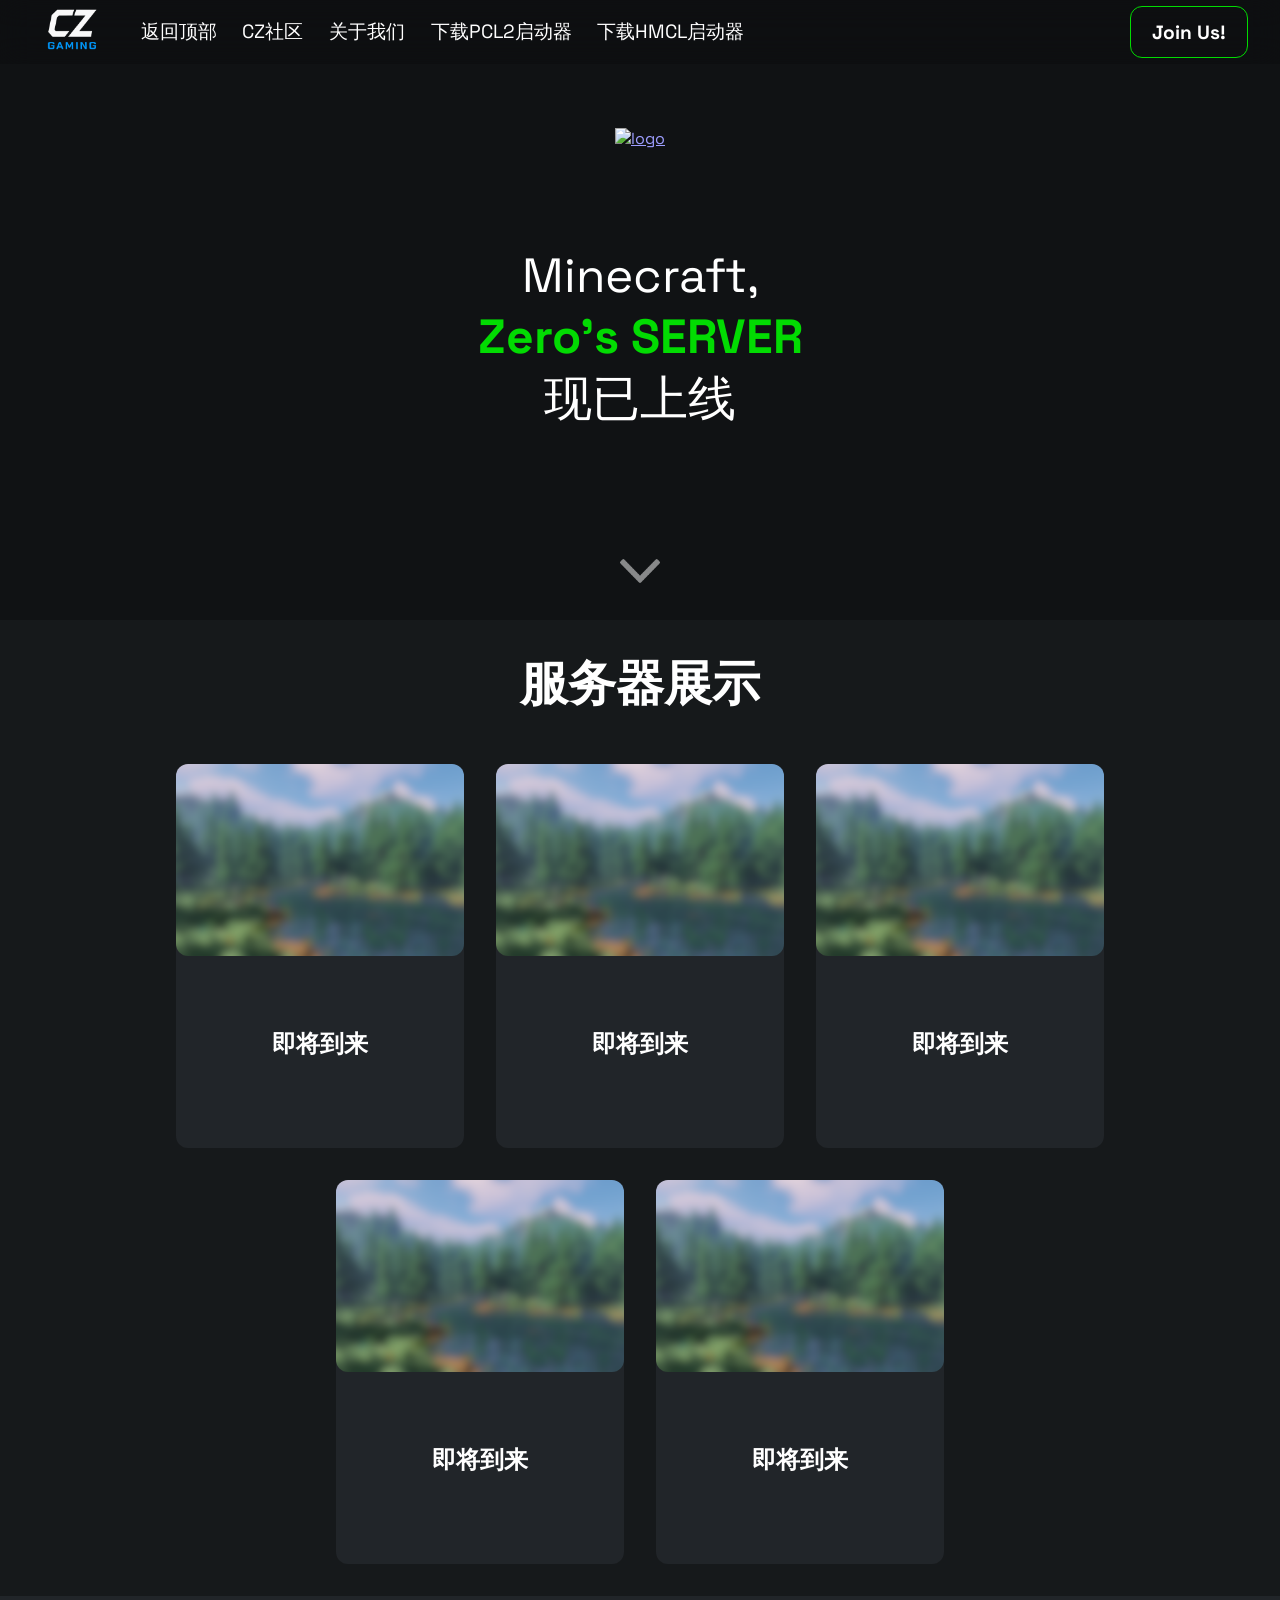
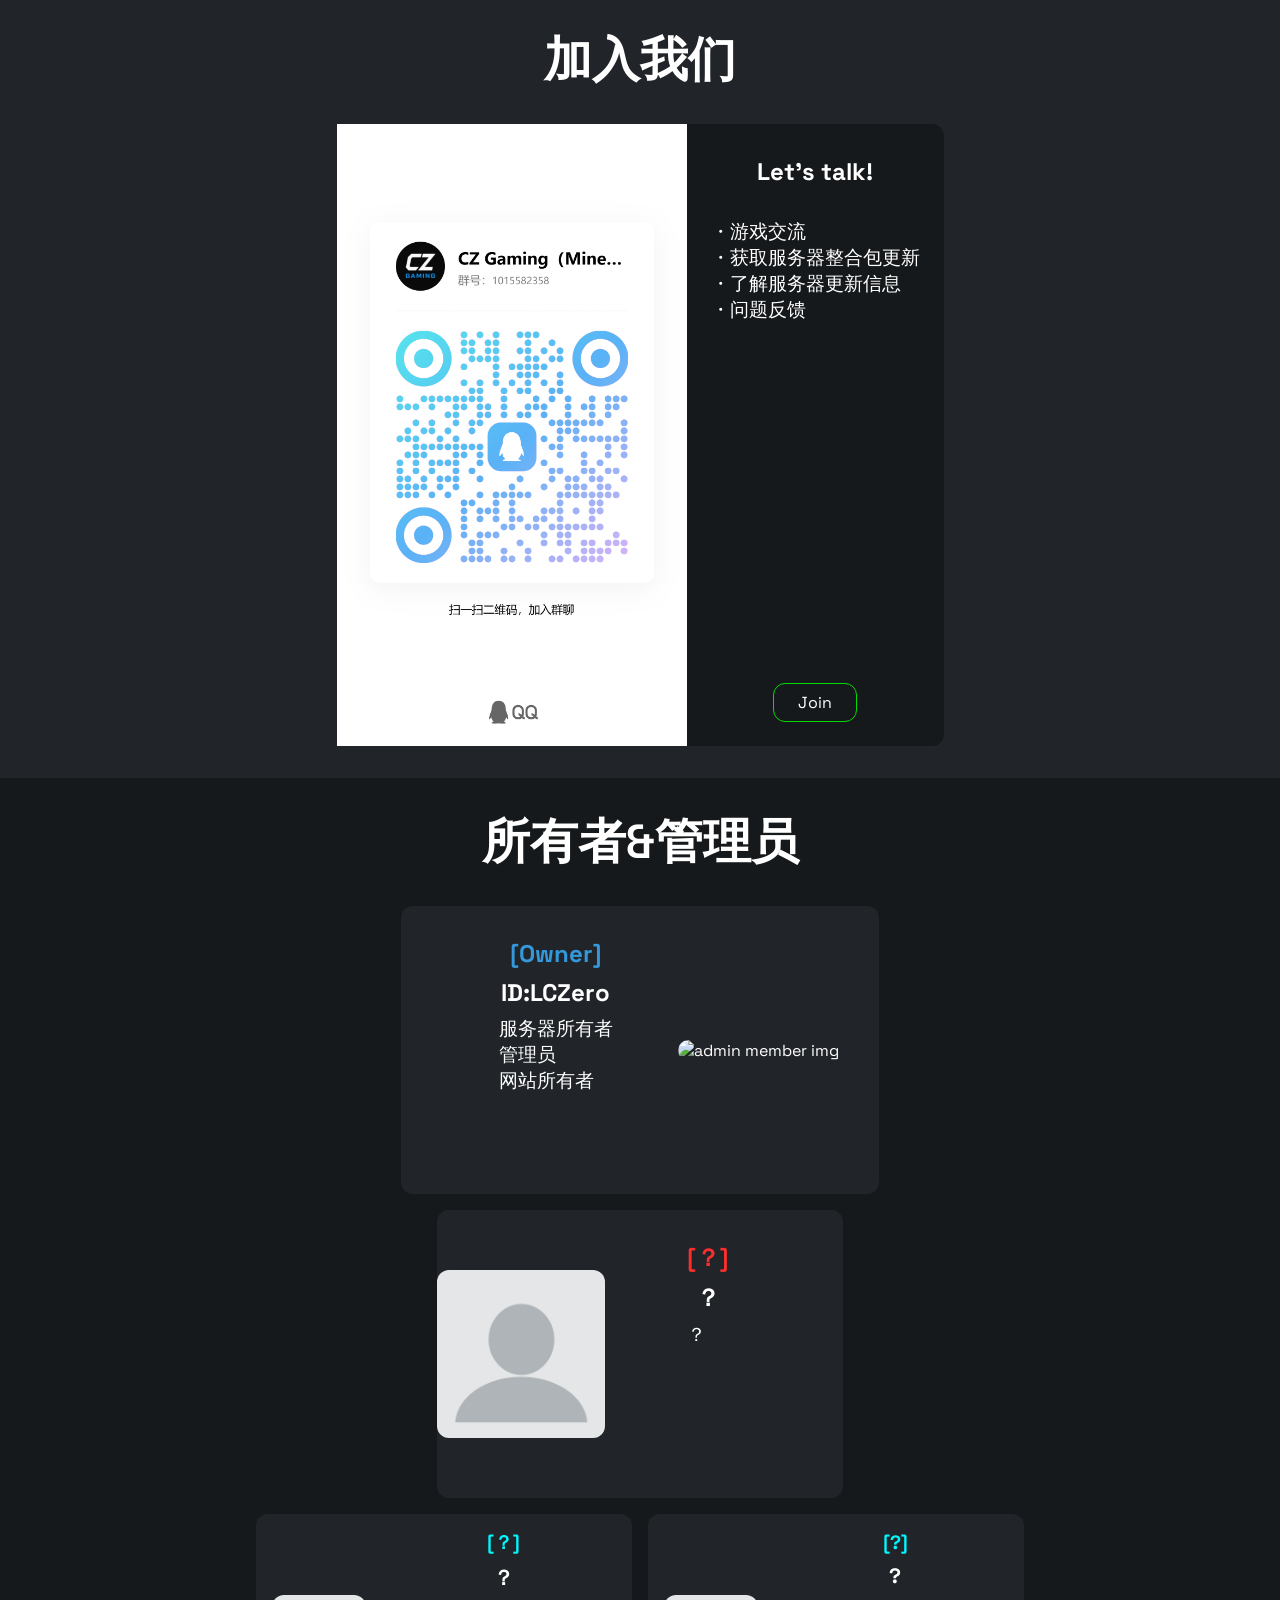
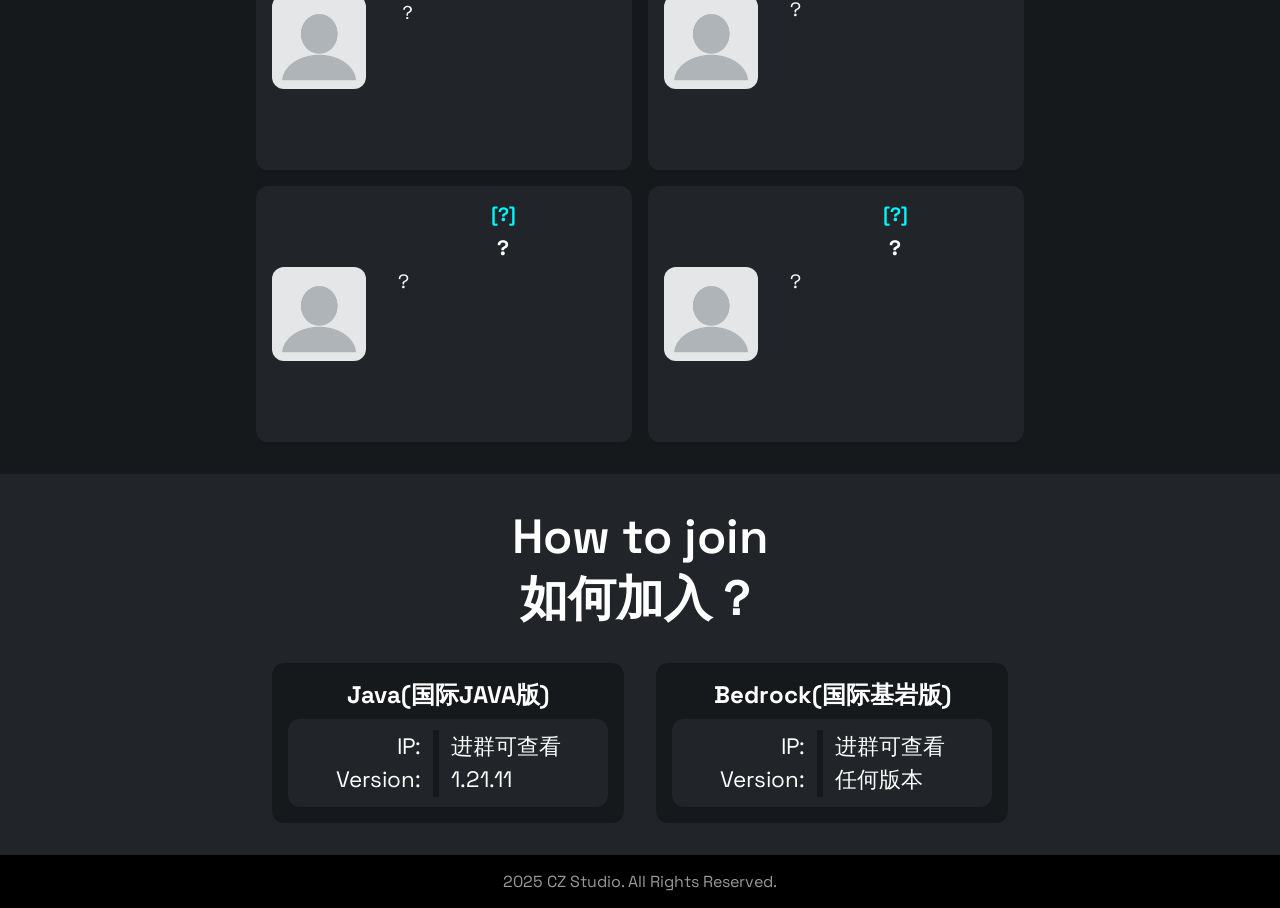
==== Sub-side/Zero's MC Website/index.html @ 28620373 "自动上传：2026-04-07 19:26:26" ====
<!DOCTYPE html>
<html lang="zh-CN">
  <head>
    <meta charset="UTF-8">
    <meta http-equiv="X-UA-Compatible" content="IE=edge">
    <meta name="viewport" content="width=device-width, initial-scale=1.0">
    <title>CZ Studio Minecraft</title>
    <link rel="icon" type="image/png" href="media/CZ Studio.jpg">
    <link rel="stylesheet" href="media/style.css">
    <link href="https://fonts.bunny.net/css?family=Space+Grotesk:wght@500&display=swap" rel="stylesheet">
    <link rel="stylesheet" href="https://cdnjs.cloudflare.com/ajax/libs/font-awesome/4.7.0/css/font-awesome.min.css">
</head>
<body>
  <div id="top"></div>
    <script src="https://cdn.bootcdn.net/ajax/libs/jquery/3.7.1/jquery.min.js"></script>
    <nav class="desktop_navbar">
      <a href="../../index.html"><img class="desktop_navbar_logo_img" src="media\CZ Gaming PNG.png" alt="logo" title="回到主页"></a>
      <a href="#top" class="desktop_navbar_link scroll">返回顶部</a>
      <a href="#" class="desktop_navbar_link">CZ社区</a>
      <a href="#about" class="desktop_navbar_link scroll">关于我们</a>
      <a href="https://ifdian.net/p/0164034c016c11ebafcb52540025c377" class="desktop_navbar_link" target="_blank"> 下载PCL2启动器
      <a href="https://hmcl.huangyuhui.net/download" class="desktop_navbar_link" target="_blank">下载HMCL启动器</a>
         
        
      </a>
      
      
      <div class="desktop_navbar_link2_div">
          <a href="#QQ" class="desktop_navbar_link2 scroll">Join Us!</a>
      </div>
    </nav>
    <div class="mobile_navbar">
      <a href="../../index.html" class="mobile_navbar_logo_img_a"><img class="mobile_navbar_logo_img" src="media\CZ Gaming PNG.png" alt="logo"></a>
      <div id="mobile_navbar_links">
          <a class="mobile_navbar_link" onclick="mobile_navbar_link_hider()" href="#"></a>
          <a class="mobile_navbar_link scroll" onclick="mobile_navbar_link_hider()" href="#discord">CZ社区</a>
          <a class="mobile_navbar_link scroll" onclick="mobile_navbar_link_hider()" href="#about">关于我们</a>
          <a class="mobile_navbar_link scroll" onclick="mobile_navbar_link_hider()" href="#join">Join Us</a>
        </div>
        <div class="icon" onclick="mobile_navbar_link_hider()">
            <i class="fa fa-bars"></i>
        </div>
        <script>
            function mobile_navbar_link_hider() {
            var x = document.getElementById("mobile_navbar_links");
            if (x.style.display === "flex") {
                x.style.display = "none";
            } else {
                x.style.display = "flex";
            }
            } 
        </script>
    </div>
    <div class="mainflex">
      <div class="main1">
        <a class="main1_logo_a" href="#">
          <img class="main1_logo" src="media\CZ logo.png" alt="logo">
        </a>
        <div class="main1_description">
          <a>Minecraft,<br></a>
          <a class="main1_actcent">Zero's SERVER</a>
            <br>现已上线
        </div>
        <div class="main1_ipcopier_div">
          <!-- <button class="main1_ipcopier" onclick="copyText()" type="button"> -->
            <!-- <span class="main1_ipcopier_text1">mc.czgaming.top</span> -->
            <!-- <br> -->
            <!-- <span class="main1_ipcopier_text2">点击复制域名</span> -->
          </button>
          <script>
            function copyText() {
                navigator.clipboard.writeText
            ("mc.czgaming.top");
                }
            $(document).ready(function() {
            $('.main1_ipcopier').click(function() {
                var popup = $('<div>', { class: 'main1_popup' })
                .append($('<h3 class="copy_confirm">').text('复制成功'))
                $(this).after(popup);
                setTimeout(function() {
                popup.remove();
                }, 1000);
            });
            });
        </script>
        </div>
        <a href="#more" class="scroll">
          <img alt="downarrow" class="main1_downarrow" src="media/downarrow.png">
        </a>
        <script>
          const scrollLinks = document.querySelectorAll('.scroll');
          scrollLinks.forEach(function(link) {
            link.addEventListener('click', function(event) {
              event.preventDefault();
              const target = document.querySelector(link.getAttribute('href'));
              const offsetTop = target.offsetTop;
              window.scrollTo({
                top: offsetTop,
                behavior: 'smooth'
              });
            });
          });
        </script>
      </div>
      <div id="more"></div>
      <div class="main2">
        <a class="headline">服务器展示</a>
        <div class="main2_features_div">
          <div class="main2_feature">
            <img class="main2_feature_img" alt="Feature Image" src="media\bg.png">
            <a class="main2_feature_headline">即将到来</a>
            <a class="main2_feature_text"></a>
          </div>
          <div class="main2_feature">
            <img class="main2_feature_img" alt="Feature Image" src="media\bg.png">
            <a class="main2_feature_headline">即将到来</a>
            <a class="main2_feature_text"></a>
          </div>
          <div class="main2_feature">
            <img class="main2_feature_img" alt="Feature Image" src="media\bg.png">
            <a class="main2_feature_headline">即将到来</a>
            <a class="main2_feature_text"></a>
          </div>
          <div class="main2_feature">
            <img class="main2_feature_img" alt="Feature Image" src="media\bg.png">
            <a class="main2_feature_headline">即将到来</a>
            <a class="main2_feature_text"></a>
          </div>
          <div class="main2_feature">
            <img class="main2_feature_img" alt="Feature Image" src="media\bg.png">
            <a class="main2_feature_headline">即将到来</a>
            <a class="main2_feature_text"></a>
          </div>
        </div>
      </div>
      <div id="QQ"></div>
      <div class="main4">
        <a class="headline">加入我们</a>
        <div class="main4_dc_div">
          <img src="media\Q群二维码.jpg" alt=""width="350">
          <div class="main4_dc_description_div">
            <a class="main4_dc_description_title">Let's talk!</a>
            <a class="main4_dc_description"> ・游戏交流 <br> ・获取服务器整合包更新 <br> ・了解服务器更新信息 <br> ・问题反馈</a>
            <a href="https://qm.qq.com/q/MsFGFXQ4w2" class="main4_dc_button_a">
              <div class="main4_dc_button">Join</div>
            </a>
          </div>
        </div>
      </div>
      <div id="about"></div>
      <div class="main5">
        <a class="headline">所有者&管理员</a>
        <div class="main5_admin_div">
          <div class="main5_admins_div main5_admins_dev_type2">
            <img class="main5_admins_img" alt="admin member img" src="media\个人信息图片\QQ头像LCZ.PNG"width="300">
            <div class="main5_admins_description_div">
              <a class="main5_admins_description_rank main5_admins_description_rank_owner">[Owner]</a>
              <a class="main5_admins_description_title" href="javascript:void(0)">ID:LCZero</a>
              <a class="main5_admins_description">服务器所有者<br>管理员<br>网站所有者</a>
            </div>
          </div>
          <div class="main5_admins_div main5_admins_dev_type1">
            <img class="main5_admins_img" alt="admin member img" src="media\member_placeholder.webp"width="300">
            <div class="main5_admins_description_div">
              <a class="main5_admins_description_rank main5_admins_description_rank_admin">[？]</a>
              <a class="main5_admins_description_title" href="javascript:void(0)">？</a>
              <a class="main5_admins_description">？<br></a>
            </div>
          </div>
        </div>
        <div class="main5_supporter_div">
          <div class="main5_supporters_div">
            <img class="main5_supporters_img" alt="supporters member img" src="media\member_placeholder.webp">
            <div class="main5_supporters_description_div">
              <a class="main5_supporters_description_rank main5_supporters_description_rank_supporter">[？]</a>
              <a class="main5_supporters_description_title">？</a>
              <a class="main5_supporters_description">？<br></a>
            </div>
          </div>
          <div class="main5_supporters_div">
            <img class="main5_supporters_img" alt="supporters member img" src="media/member_placeholder.webp">
            <div class="main5_supporters_description_div">
              <a class="main5_supporters_description_rank main5_supporters_description_rank_supporter">[?]</a>
              <a class="main5_supporters_description_title">?</a>
              <a class="main5_supporters_description">?</a>
            </div>
          </div>
          <div class="main5_supporters_div">
            <img class="main5_supporters_img" alt="supporters member img" src="media/member_placeholder.webp">
            <div class="main5_supporters_description_div">
              <a class="main5_supporters_description_rank main5_supporters_description_rank_supporter">[?]</a>
              <a class="main5_supporters_description_title">?</a>
              <a class="main5_supporters_description">?</a>
            </div>
          </div>
          <div class="main5_supporters_div">
            <img class="main5_supporters_img" alt="supporters member img" src="media/member_placeholder.webp">
            <div class="main5_supporters_description_div">
              <a class="main5_supporters_description_rank main5_supporters_description_rank_supporter">[?]</a>
              <a class="main5_supporters_description_title">?</a>
              <a class="main5_supporters_description">?</a>
            </div>
          </div>
        </div>
      </div>
      <div id="join"></div>
      <div class="main3">
        <a class="headline">How to join <br>如何加入？</a>
        <div class="main3_join_div_div">
          <div class="main3_join_div">
            <a class="main3_join_title">Java(国际JAVA版)</a>
            <div class="main3_join_content_div">
              <div class="main3_join_categories">
                <a>IP:</a>
                <a>Version:</a>
              </div>
              <div class="main3_join_values">
                <a>进群可查看</a>
                <a>1.21.11</a>
              </div>
            </div>
          </div>
          <div class="main3_join_div">
            <a class="main3_join_title">Bedrock(国际基岩版)</a>
            <div class="main3_join_content_div">
              <div class="main3_join_categories">
                <a>IP:</a>
                <a>Version:</a>
              </div>
              <div class="main3_join_values">
                <a>进群可查看</a>
                <a>任何版本</a>
              </div>
            </div>
          </div>
        </div>
      </div>
    </div>
    <!-- ----------整合包下载链接---------- -->
    <!-- <div class="main4">
      <div id="下载整合包"></div>
        <a class="headline">Zero's server</a>
        <div class="main4_dc_div">
          <div class="main4_dc_description_div">
            <a class="main4_dc_description_title">Minecraft Java 1.21.11</a>
            <a class="main4_dc_description">注：需使用PCL2启动器导入整合包<br>
               &emsp;&emsp;如遇下载出错请联系服主    
               <a href="https://ifdian.net/p/0164034c016c11ebafcb52540025c377" class="main4_dc_button_a" target="_blank">
              <div class="main4_dc_button">PCL2下载</div>  
            </a>
          </div>
        </div>
      </div> -->
    
      <footer class="copyright_div">
      <a href="#" class="copyright">2025 CZ Studio. All Rights Reserved.</a>
    </footer>
  </body>
</html>
---- Sub-side/Zero's MC Website/media/style.css ----
:root {
    --nice-padding: 6rem;
    --roundness: 0.75rem;
    --accent1: #02db02;
    --accent2: #05b305;
    --accent2_transp: #05b30555;
    --background1: #212529;
    --background2: #16191b;


    color-scheme: dark;
}

span {
    font-family: 'Space Grotesk', sans-serif;
}

body {
    font-family:'Space Grotesk', sans-serif;
    background-color: var(--background1);
    color: white;
    margin:0px;
}


#more {
    padding-top:5rem;
    margin-top: -5rem;
}
#discord {
    padding-top:5rem;
    margin-top: -5rem;
}
#about {
    padding-top:5rem;
    margin-top: -5rem;
}
#join {
    padding-top:5rem;
    margin-top: -5rem;
}


.banner {
    display: flex;
    position: fixed;
    background-color: #ff000099;
    width: 100%;
    height: 3rem;
    z-index: 10;
    font-size: 2rem;
    font-weight: 600;
    justify-content: center;
    backdrop-filter: blur(15px);
    align-content: center;
    padding-top: .4rem;
}



.headline {
    margin-top: 2rem;
    color: #fff;
    font-size:3rem;
    text-align: center;
    font-weight: 600;
}

.desktop_navbar {
    position:fixed;
    display: flex;
    height: 4rem;
    width: 100%;
    top: 0;
    right: 0;
    left: 0;
    bottom:0;
    background-color: #00000022;
    backdrop-filter: blur(15px);
    z-index: 5;
    align-items: center;
    justify-content: center;
    flex-direction: row;
}

.desktop_navbar_logo_img {
    width: 5rem;
    padding-left: 2rem;
    padding-right: 1rem;
}

.desktop_navbar_link {
    font-size: 1.2rem;
    padding: .8rem;
    transition: all .5s;
    text-decoration: none;
    color: #fff;
    text-align: center;
}
.desktop_navbar_link:hover {
    color: var(--accent1);
}

.desktop_navbar_link2 {
    padding:.5rem;
    color: #fff;
    text-decoration: none;
    text-align: center;
}
.desktop_navbar_link2_div {
    font-size: 1.2rem;
    padding: .8rem;
    transition: all .5s;
    margin-left: auto;
    margin-right: 2rem;
    font-weight: 700;
    border: solid 1px var(--accent1);
    border-radius: var(--roundness);
    text-align: center;
}
.desktop_navbar_link2_div:hover {
    border: solid 1px var(--accent2);
    background-color: var(--accent2);
    transform: scale(1.05)
}

.mobile_navbar {
    display: none;
    overflow: hidden;
    background-color: #00000033;
    backdrop-filter: blur(15px);
    position: fixed;
    width: 100%;
    z-index: 5;
    flex-direction: row;
    min-height: 53px;
}

.mobile_navbar_logo_img {
    position: absolute;
    display: block;
    height: 42px;
    padding-left: .5rem;
    top: 0;
    left: 0;
    padding-top: 3.5px;
}

.mobile_navbar #mobile_navbar_links {
    display: none;
    margin-top: 53px;
    flex-direction: column;
    align-items: center;
    width: 100%;
    background-color: #00000011;
}

.mobile_navbar_link {
    padding:.5rem;
}

.mobile_navbar a {
    color: white;
    text-decoration: none;
    font-size: 17px;
    display: block;
}

.mobile_navbar .icon {
    background-color: #00000044;
    display: block;
    position: absolute;
    right: 0;
    top: 0;
    padding: 16px;
}

.mobile_navbar_logo_img_a {
    display: block;
    background-color: #00000022;
} 



.mainflex {
    display: flex;
    align-items: center;
    align-content: center;
    justify-content: center;
    flex-direction: column;
}

.main1 {
    padding-top: calc(var(--nice-padding) + 2rem);
    display:flex;
    width: 100%;
    align-self: center;
    flex-direction: column;
    align-items: center;
    align-content: center;
    justify-content: center;
    background: rgba(0, 0, 0, .5) url('https://imgur.com/cGMLytH.png');
    background-blend-mode: darken;
    background-repeat: no-repeat;
    background-position: 50% 50%;
}

.main1_logo_a {
    margin-bottom: var(--nice-padding);
    cursor: default;
}

.main1_logo {
    display: block;
    align-self: center;
    margin-left:auto;
    margin-right: auto;
    transition: all .5s;
    max-width: 40rem;
}
.main1_logo:hover {
    transform: scale(1.08)
}

.main1_description {
    text-align: center;
    font-size:3rem;
    margin-bottom: var(--nice-padding);
    margin-left: 1rem;
    margin-right: 1rem;
}

.main1_actcent {
    font-weight: 800;
    color:var(--accent1);
}

.main1_ipcopier {
    padding: 1rem;
    padding-left: 2rem;
    padding-right: 2rem;
    font-size: 2rem;
    background-color: var(--accent2_transp);
    border: 0px;
    border-radius: var(--roundness);
    color: white;
    transition: all .5s;
    cursor:pointer;
    position: relative;
}

.main1_ipcopier:hover {
    background-color: var(--accent2);
    transform: scale(1.05)
}

.main1_ipcopier_text1 {
    font-size:2rem;
    font-weight: 800;
}

.main1_ipcopier_text2 {
    font-size:1.5rem;
}

.main1_popup {
    position: absolute;
    left: 50%;
    transform: translate(-50%, -0%);
    text-align: center;
    background-color: rgba(0, 175, 0, 0.1);
    border:solid rgba(0, 175, 0, 1) 1px;
    color: #fff;
    border-radius: var(--roundness);
    z-index: 9999;
    padding-left: 1rem;
    padding-right: 1rem;
    margin-top: -10.5rem;
}

.main1_downarrow {
    opacity: 50%;
    height: 1.5rem;
    padding:2rem;
    transition: all .5s;
}

.main1_downarrow:hover {
    opacity: 100%;
    transform: scale(1.05)
}

.main2 {
    display: flex;
    justify-content: center;
    flex-direction: column;
    align-content: center;
    padding-bottom: 1rem;
    background-color: var(--background2);
    width: 100%;
}



.main2_features_div {
    padding-top: 2rem;
    display:flex;
    align-items: center;
    justify-content: center;
    flex-wrap:wrap;
}

.main2_feature {
    display: flex;
    background-color: var(--background1);
    height: 24rem;
    width: 18rem;
    margin: 1rem;
    border-radius: var(--roundness);
    transition: all .5s;
    flex-direction: column;
}

.main2_feature:hover {
    background-color: #00000099;
    transform: scale(1.05)
}

@media (max-width: 1599px) {
    .main2_features_div {
      margin-left: 10rem;
      margin-right: 10rem;
    }
  }
@media (max-width: 1279px) {
    .main2_features_div {
      margin-left: 0rem;
      margin-right: 0rem;
    }
  }


.main2_feature_img {
    width: 100%;
    height: 50%;
    object-fit: cover;
    border-radius: var(--roundness);
}

.main2_feature_headline {
    margin-top: 1rem;
    text-align: center;
    font-size:1.5rem;
    font-weight: 700;
    margin-top: auto;
}

.main2_feature_text {
    margin:1rem;
    text-align: center;
    font-size:1.2rem;
    margin-bottom: auto;
}


.main4 {
    min-height: 10rem;
    width:100%;
    display: flex;
    justify-content: center;
    flex-direction: column;
    align-items: center;
}

.main4_dc_widget {
    border-radius: var(--roundness);
    border: 0;
}

.main4_dc_div {
    margin: 2rem;
    display: flex;
    flex-direction: row;
    background-color: var(--background2);
    border-radius: var(--roundness);
    max-width: 48rem;
}

.main4_dc_description_div {
    display: flex;
    flex-direction: column;
}

.main4_dc_description_title {
    margin: 2rem;
    text-align: center;
    font-size:1.5rem;
    font-weight: 700;

}


.main4_dc_description {
    margin-left:1.5rem;
    margin-right:1.5rem;
    margin-bottom:1.5rem;
    font-size:1.2rem;
}
.main4_dc_button_a{
    text-decoration: none;
    color: #fff;
    text-align: center;
    border: solid var(--accent1) 1px;
    border-radius: var(--roundness);
    margin-top: auto;
    margin-left: auto;
    margin-right: auto;
    margin-bottom: 1.5rem;
    transition: all .5s;
}
.main4_dc_button_a:hover{
    border: solid 1px var(--accent2);
    background-color: var(--accent2);
    transform: scale(1.05)
}
.main4_dc_button {
    padding:.5rem;
    padding-left: 1.5rem;
    padding-right: 1.5rem;
}




.main5 {
    background-color: var(--background2);
    min-height: 10rem;
    width:100%;
    display: flex;
    justify-content: center;
    flex-direction: column;
    align-items: center;
}

.main5_admin_div{
    display: flex;
    flex-direction: column;
    align-items: center;
    padding: 1rem 1rem .5rem 1rem;
}
.main5_admins_div{
    display: flex;
    max-width: 46rem;
    min-height: 18rem;
    background-color: var(--background1);
    border-radius: var(--roundness);
    margin-top: 1rem;
    margin-right: 1rem;
    margin-left: 1rem;
}
.main5_admins_dev_type1 {
    flex-direction:row;
    padding-right: 2rem;
}
.main5_admins_dev_type2 {
    flex-direction: row-reverse;
    padding-left: 2rem;
}

.main5_admins_img {
    border-radius: var(--roundness);
    max-width: 45%;
    max-height: 100%;
    align-self: center;
}
.main5_admins_description_div {
    display: flex;
    justify-content: center;
    justify-self: center;
    max-width: 60%;
    padding-top: 2rem;
    padding-bottom: 2rem;
    flex-direction: column;
    padding-left: 1rem;
    padding-right: 1rem;
    margin-left: auto;
    margin-right: auto;
}
.main5_admins_description_rank {
    text-align: center;
    font-size:1.5rem;
    font-weight: 700;
    margin-bottom: .5rem;
}
.main5_admins_description_rank_owner {
    color: #3498db;
}
.main5_admins_description_rank_admin {
    color: #f82f2f;
}
.main5_admins_description_title {
    text-align: center;
    font-size:1.5rem;
    font-weight: 700;
    color: #fff;
    text-decoration: none;
    transition: all .5s;
    margin-bottom: .5rem;
}
.main5_admins_description_title:hover {
    color: var(--accent1);
    transform: scale(1.05)
}

.main5_admins_description {
    margin-bottom: auto;
    font-size:1.2rem;
}


.main5_supporter_div {
    display: flex;
    max-width: 825px;
    justify-content: center;
    align-items: center;
    flex-direction:row;
    flex-wrap: wrap;
    margin-bottom: 1.5rem;
}

.main5_supporters_div {
    width: 23.5rem;
    min-height: 16rem;
    background-color: var(--background1);
    border-radius: var(--roundness);
    margin: .5rem;
    display: flex;
}

.main5_supporters_img {
    border-radius: var(--roundness);
    max-width: 25%;
    max-height: 100%;
    align-self: center;
    margin: 1rem;
}
.main5_supporters_description_div {
    display: flex;
    justify-content: center;
    width: 100%;
    padding: 1rem 1.5rem 1rem 1rem;
    flex-direction: column;
}
.main5_supporters_description_rank {
    text-align: center;
    font-size:1.2rem;
    font-weight: 700;
    margin-bottom: .5rem;
}
.main5_supporters_description_rank_supporter {
    color: #00f8ff;
}
.main5_supporters_description_title {
    text-align: center;
    font-size:1.3rem;
    font-weight: 700;
    color: #fff;
    text-decoration: none;
    transition: all .5s;
    margin-bottom: .5rem;
}
.main5_supporters_description_title:hover {
    color: var(--accent1);
    transform: scale(1.05)
}

.main5_supporters_description {
    font-size:1.2rem;
    margin-bottom: auto;
}





.main3 {
    background-color: var(--background1);
    min-height: 10rem;
    width:100%;
    display: flex;
    justify-content: center;
    flex-direction:column;
}

.main3_join_div_div {
    display: flex;
    flex-direction: row;
    justify-content: center;
    flex-wrap: wrap-reverse;
    margin: 1rem;
}

.main3_join_div {
    display: flex;
    flex-direction: column;
    width: 20rem;
    height: 8rem;
    background-color: var(--background2);
    border-radius: var(--roundness);
    margin: 1rem;
    padding: 1rem;
}

.main3_join_title {
    text-align: center;
    font-size:1.5rem;
    font-weight: 700;
    color: #fff;
    text-decoration: none;
    transition: all .5s;
    margin-bottom: .5rem;
}

.main3_join_content_div {
    display: flex;
    flex-direction: row;
    background-color: var(--background1);
    height: 100%;
    border-radius: var(--roundness);
    align-items: center;
    justify-content: center;
}

.main3_join_categories {
    display: flex;
    flex-direction: column;
    text-align: right;
    font-size:1.4rem;
    line-height: 1.5;
    border-right: 3px solid var(--background2);
    padding-right: .75rem;
}
.main3_join_values {
    display: flex;
    flex-direction: column;
    text-align: left;
    font-size:1.4rem;
    line-height: 1.5;
    border-left: 3px solid var(--background2);
    padding-left: .75rem;
}







/* Copyright Text */

.copyright {
    color: #ffffff99;
    text-decoration: none;
}

.copyright_div {
    display: flex;
    justify-content: center;
    padding: 16px;
    width:auto;
    background-color: #000;
}




@media only screen and (max-width: 600px) {
    .desktop_navbar{
        display:none;
    }
    .mobile_navbar{
        display:flex;
    }
    .headline {
        font-size:1.9rem;
        margin-right: 1rem;
        margin-left: 1rem;
    }
    .main1_logo {
        max-width: 16rem;
    }
    .main1_description {
        font-size: 2.5rem;
        margin-bottom: 2rem;
    }
    .main1_ipcopier {
        display: none;
    }
    .main5_admins_img {
        align-self: center;
        padding-top: 1rem;
    }
    .main5_admins_div{
        flex-direction: column;
        min-height: 0;
    }
    .main5_admins_description_div {
        max-width: 100%;
        padding: 2rem;
    }
    .main4_dc_div {
        flex-direction: column;
    }
    .main4_dc_widget {
        height: 20rem;
        width: 100%;
    }
    .main3_join_div {
        min-width: 20rem;
        min-height: 9rem;
    }
    .main3_join_content_div {
        padding:1rem;
    }
    .main5_admins_dev_type1 {
        padding-right: 0;
    }
    .main5_admins_dev_type2 {
        padding-left: 0;
    }
}
@media only screen and (max-width: 360px) {
    .main3_join_categories {
        font-size:1rem;
    }
    .main3_join_values {
        font-size:1rem;
    }
    .main3_join_div {
        min-width: 10rem;
        padding: .5rem;
    }
    .main3_join_div_div {
        margin: .25rem;
    }
}
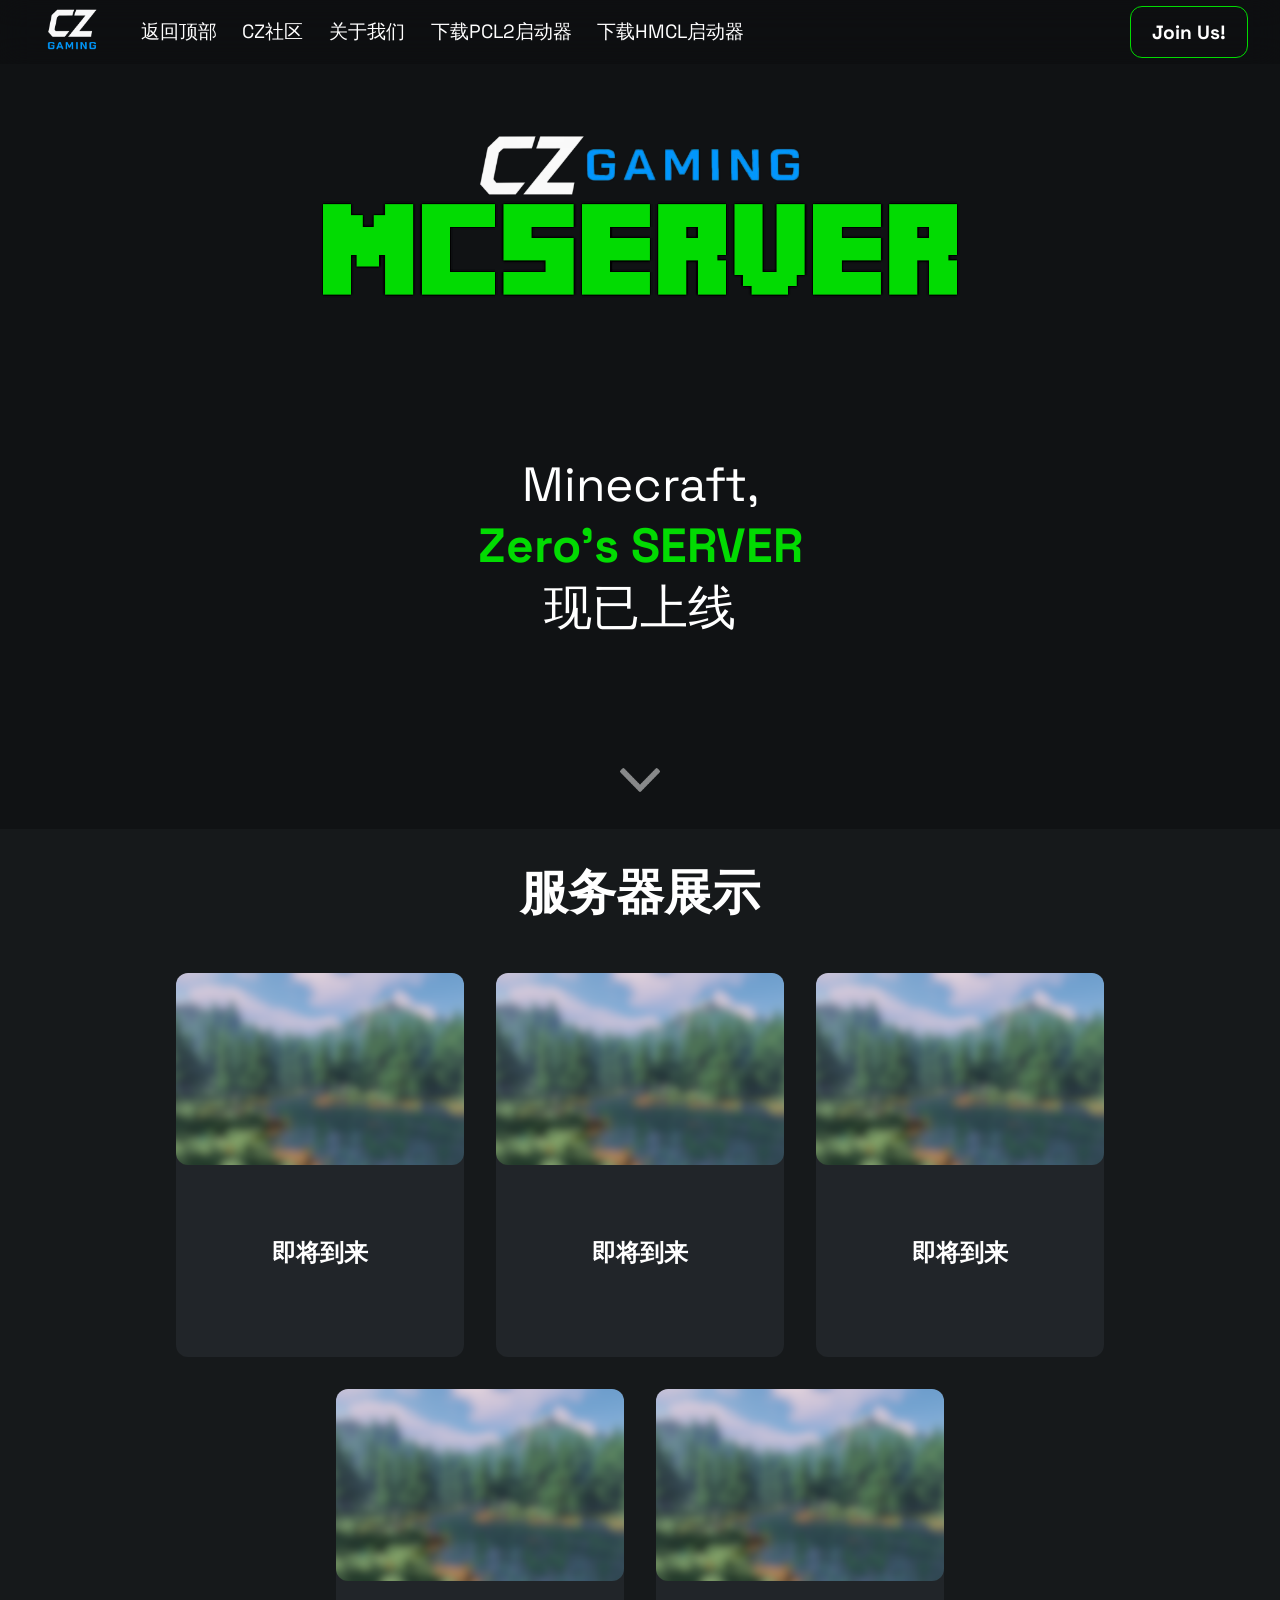
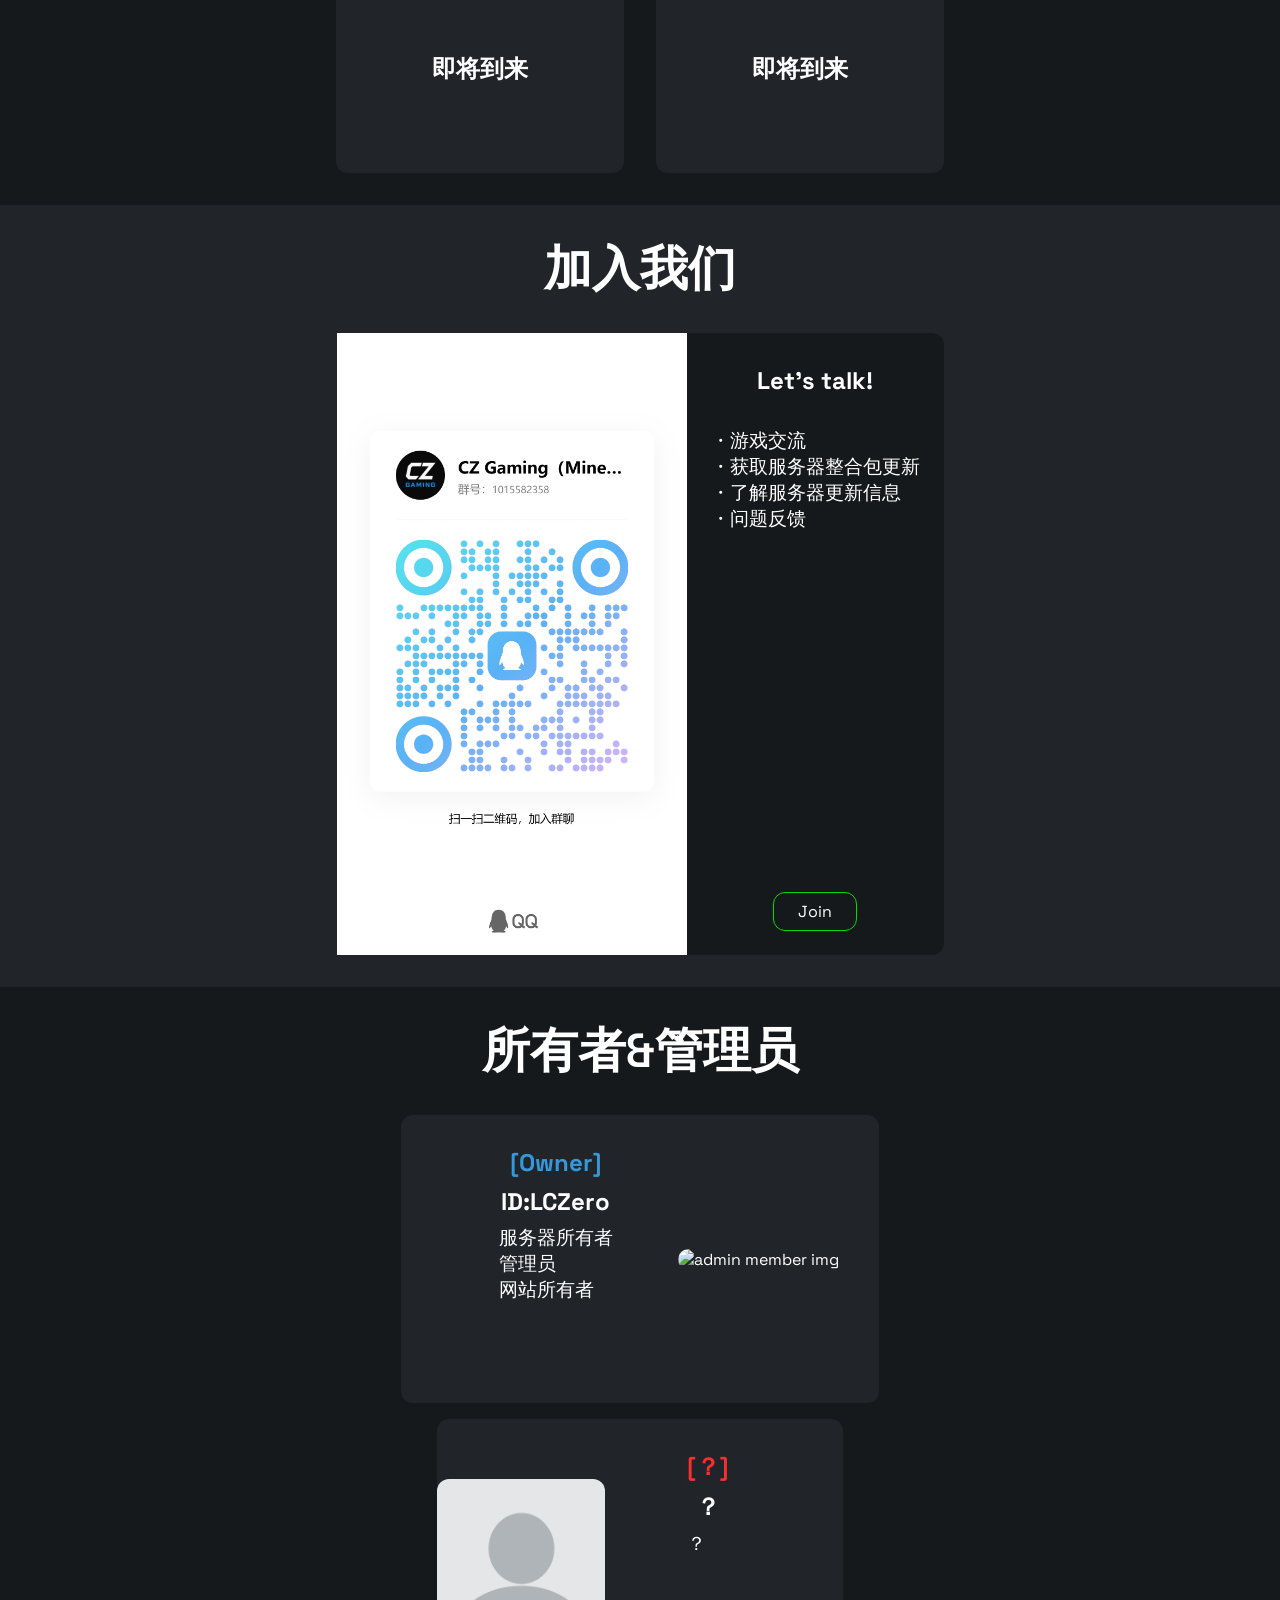
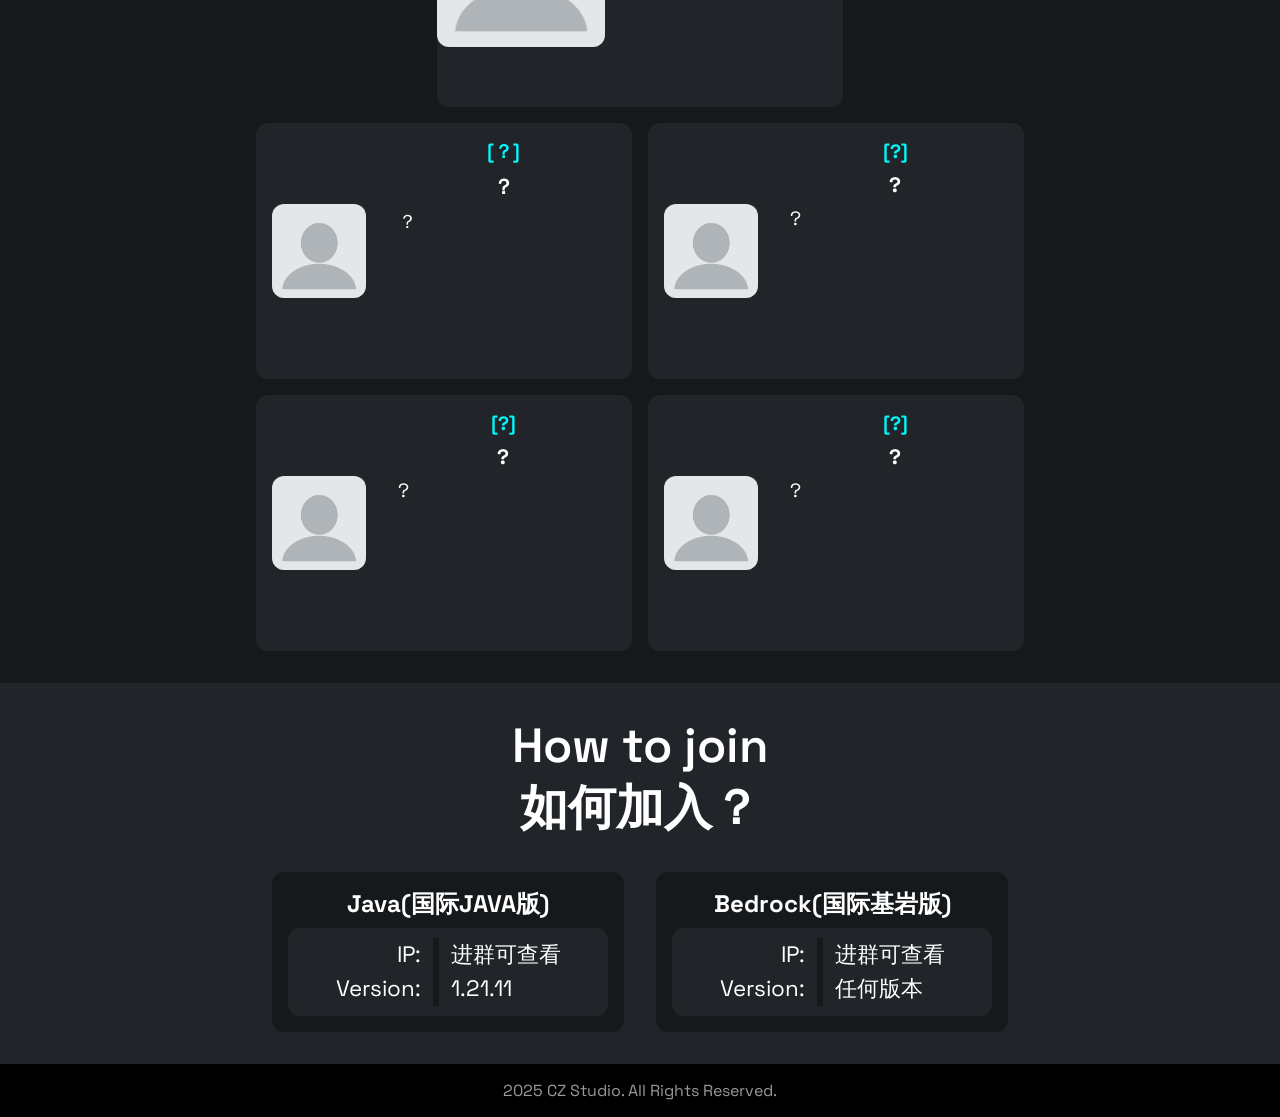
==== commit 41d35b05: "自动上传：2026-04-07 19:30:52" ====
--- a/Sub-side/Zero's MC Website/index.html
+++ b/Sub-side/Zero's MC Website/index.html
@@ -54,7 +54,7 @@
     <div class="mainflex">
       <div class="main1">
         <a class="main1_logo_a" href="#">
-          <img class="main1_logo" src="media\CZ logo.png" alt="logo">
+          <img class="main1_logo" src="media\CZ LOGO.png" alt="logo">
         </a>
         <div class="main1_description">
           <a>Minecraft,<br></a>
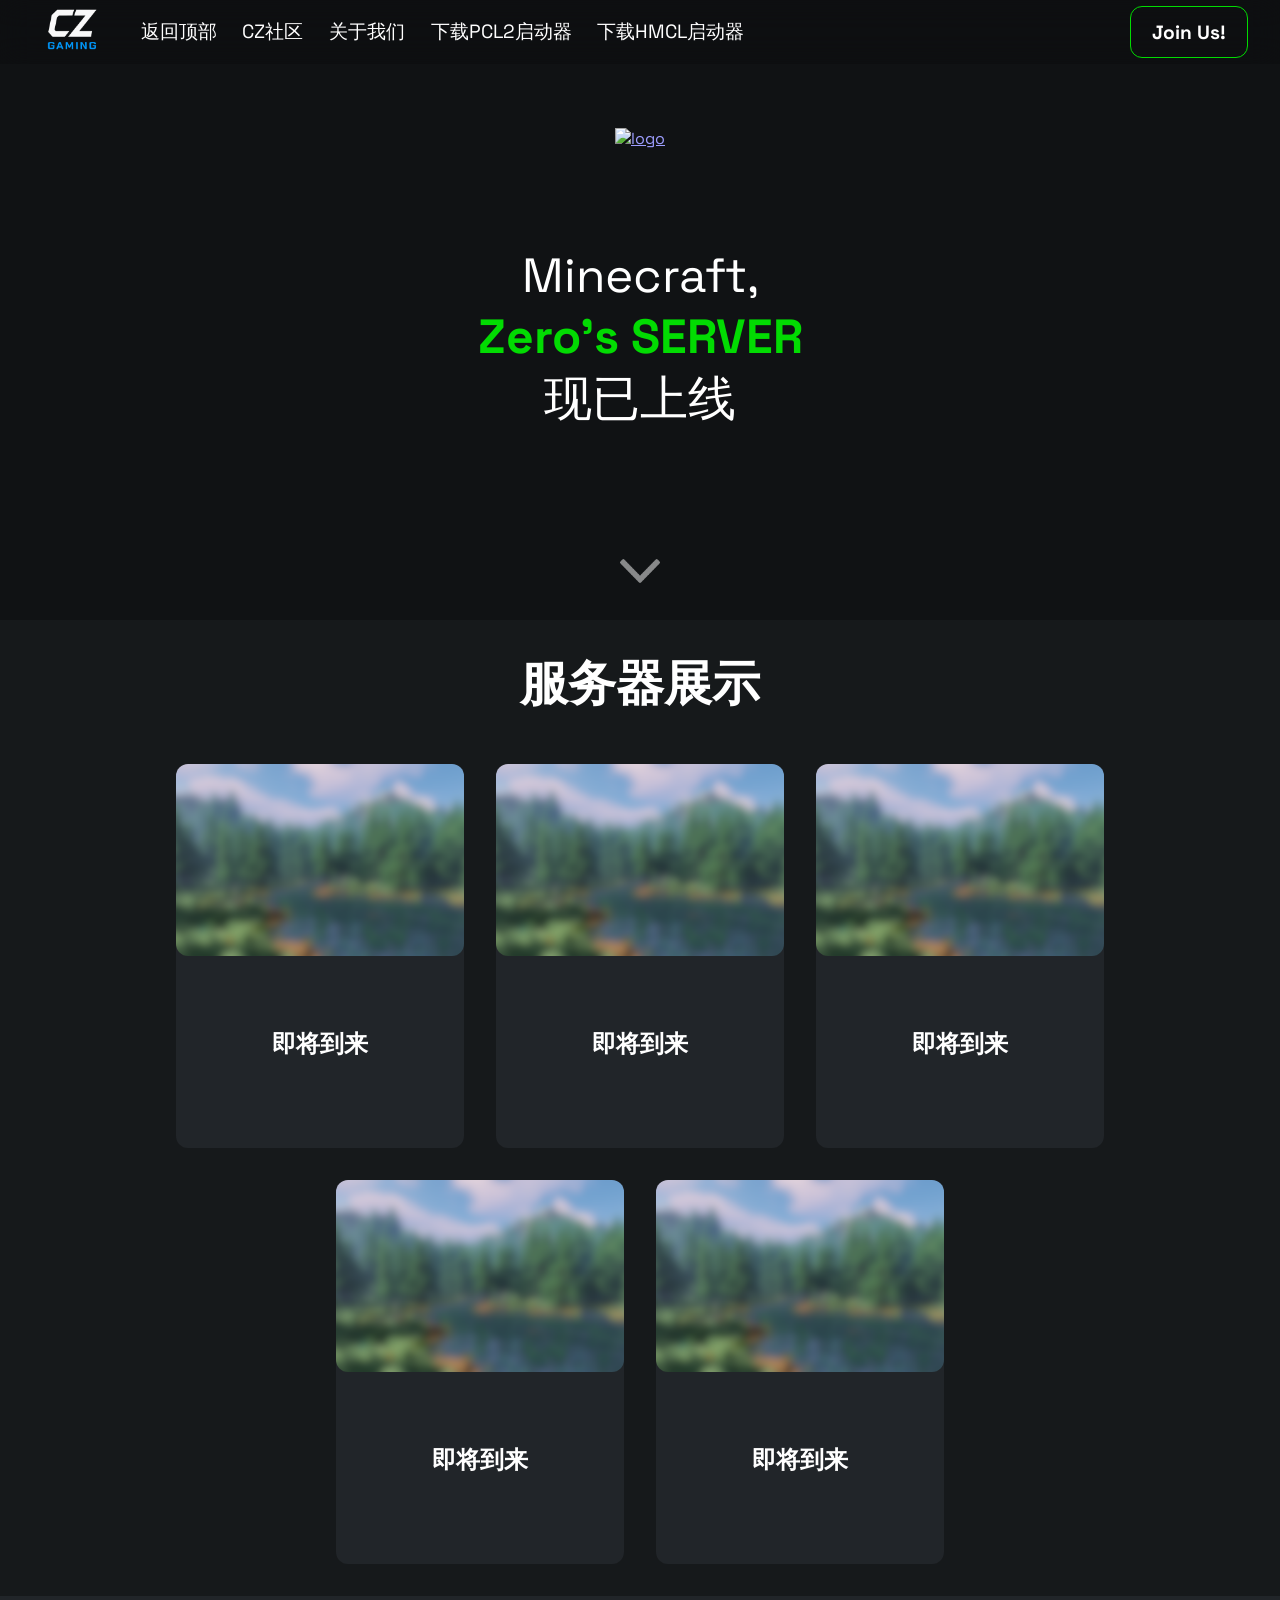
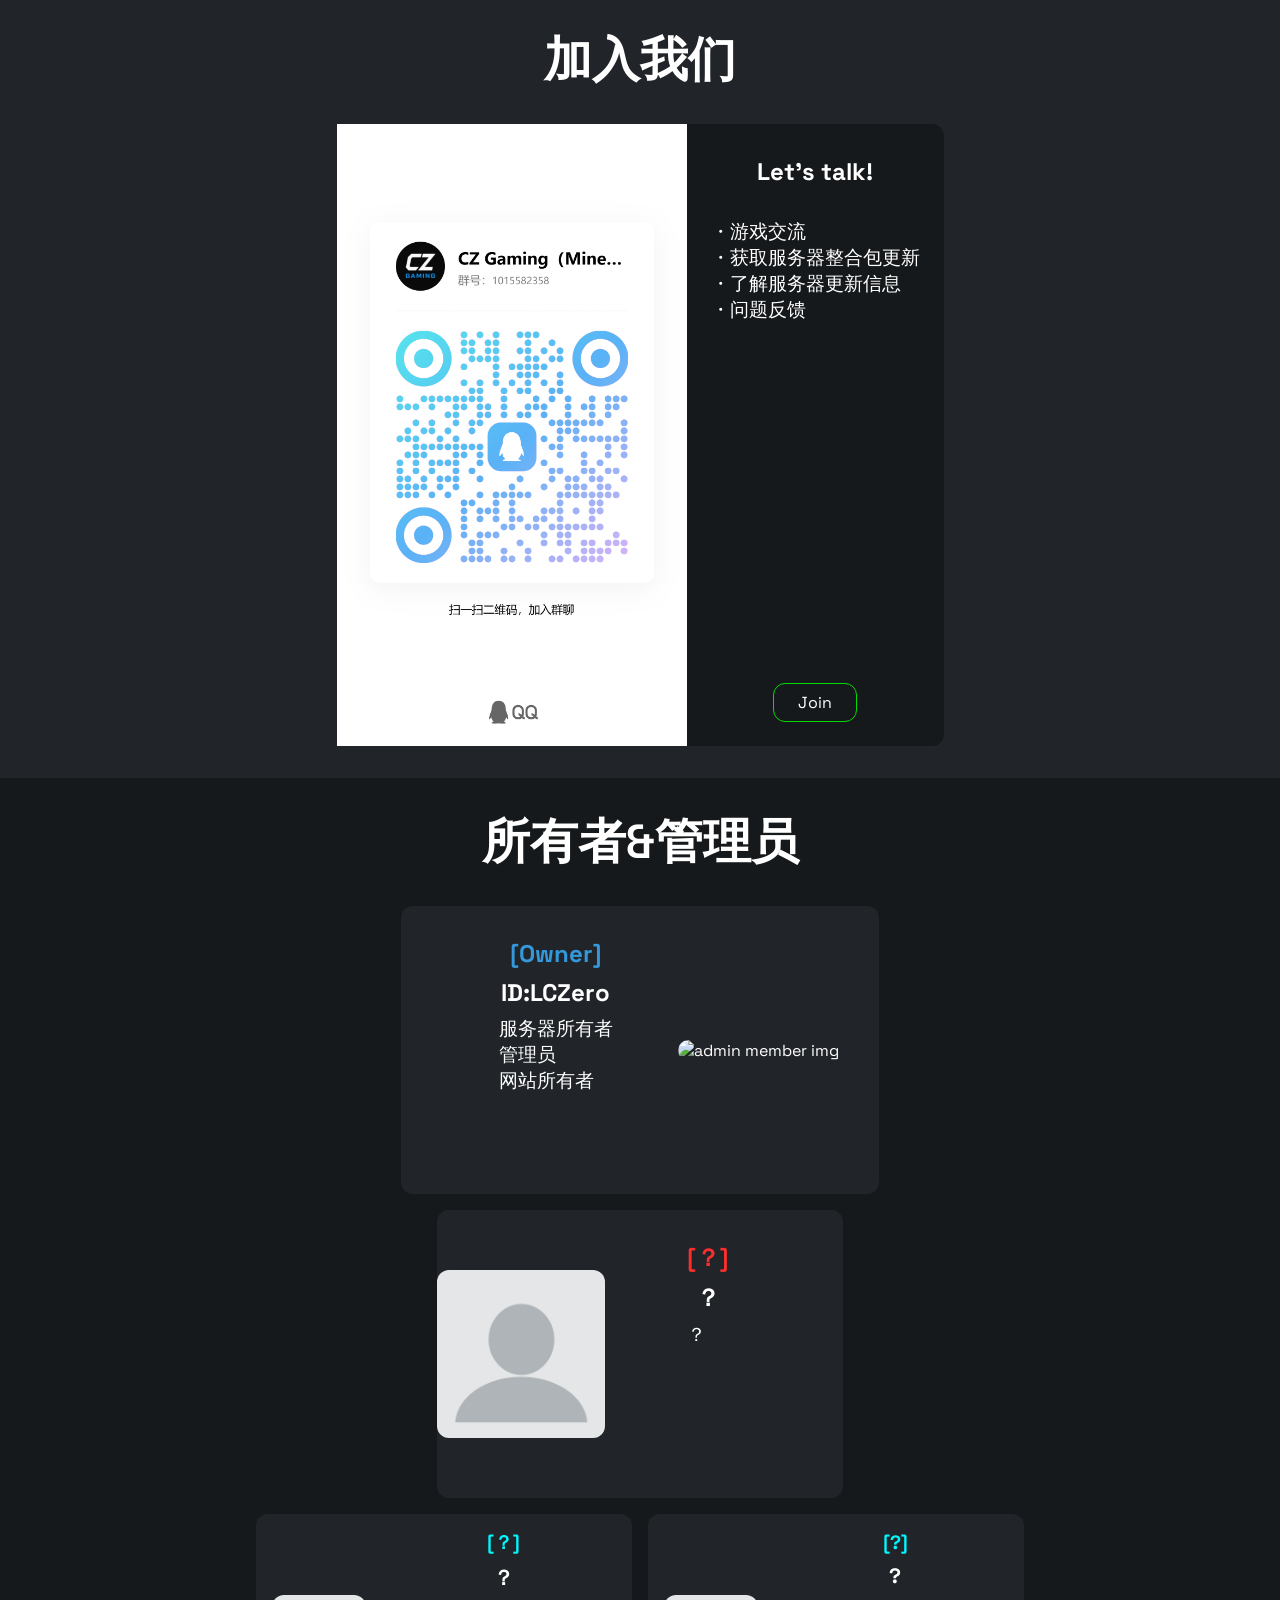
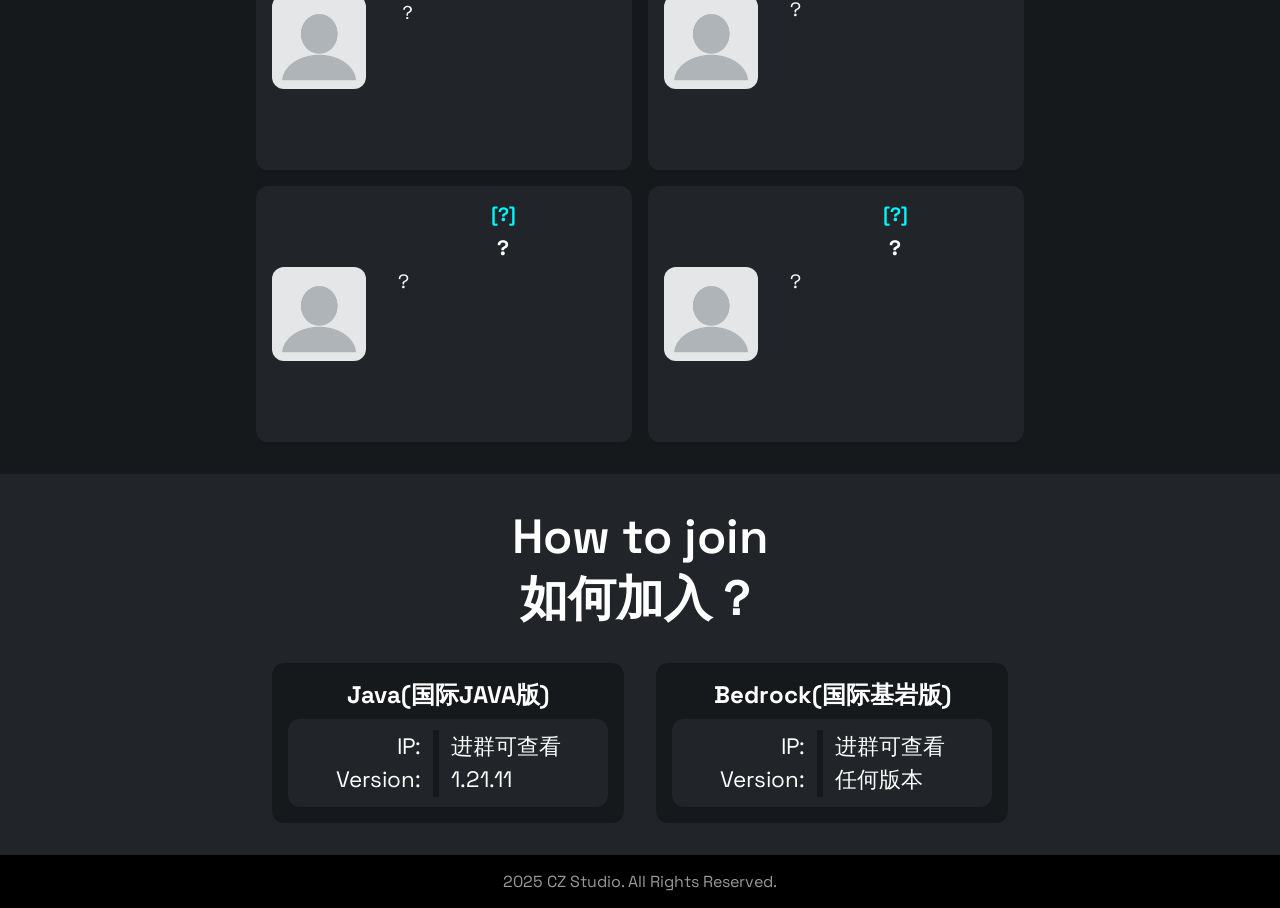
==== commit 5bc35fff: "自动上传：2026-07-10 22:46:45" ====
--- a/Sub-side/Zero's MC Website/index.html
+++ b/Sub-side/Zero's MC Website/index.html
@@ -54,7 +54,7 @@
     <div class="mainflex">
       <div class="main1">
         <a class="main1_logo_a" href="#">
-          <img class="main1_logo" src="media\CZ LOGO.png" alt="logo">
+          <img class="main1_logo" src="media\CZ logo.png" alt="logo">
         </a>
         <div class="main1_description">
           <a>Minecraft,<br></a>
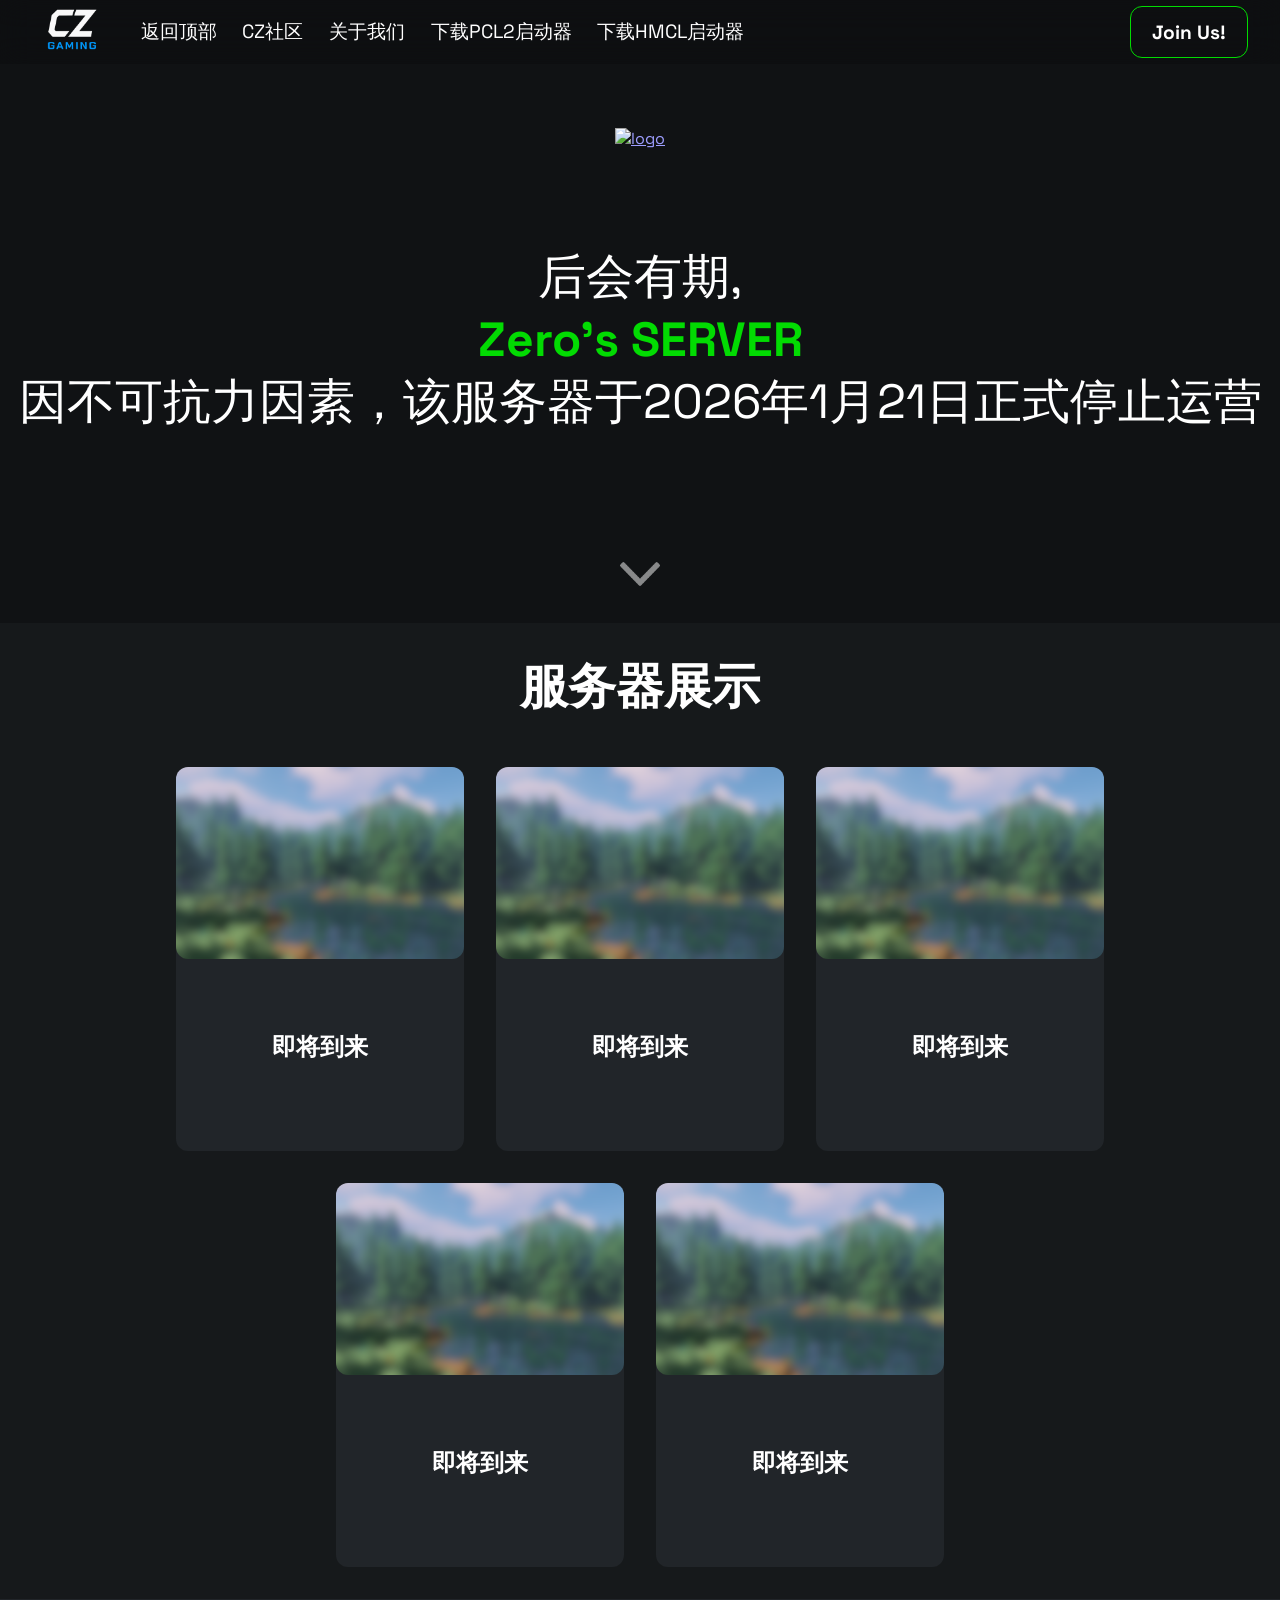
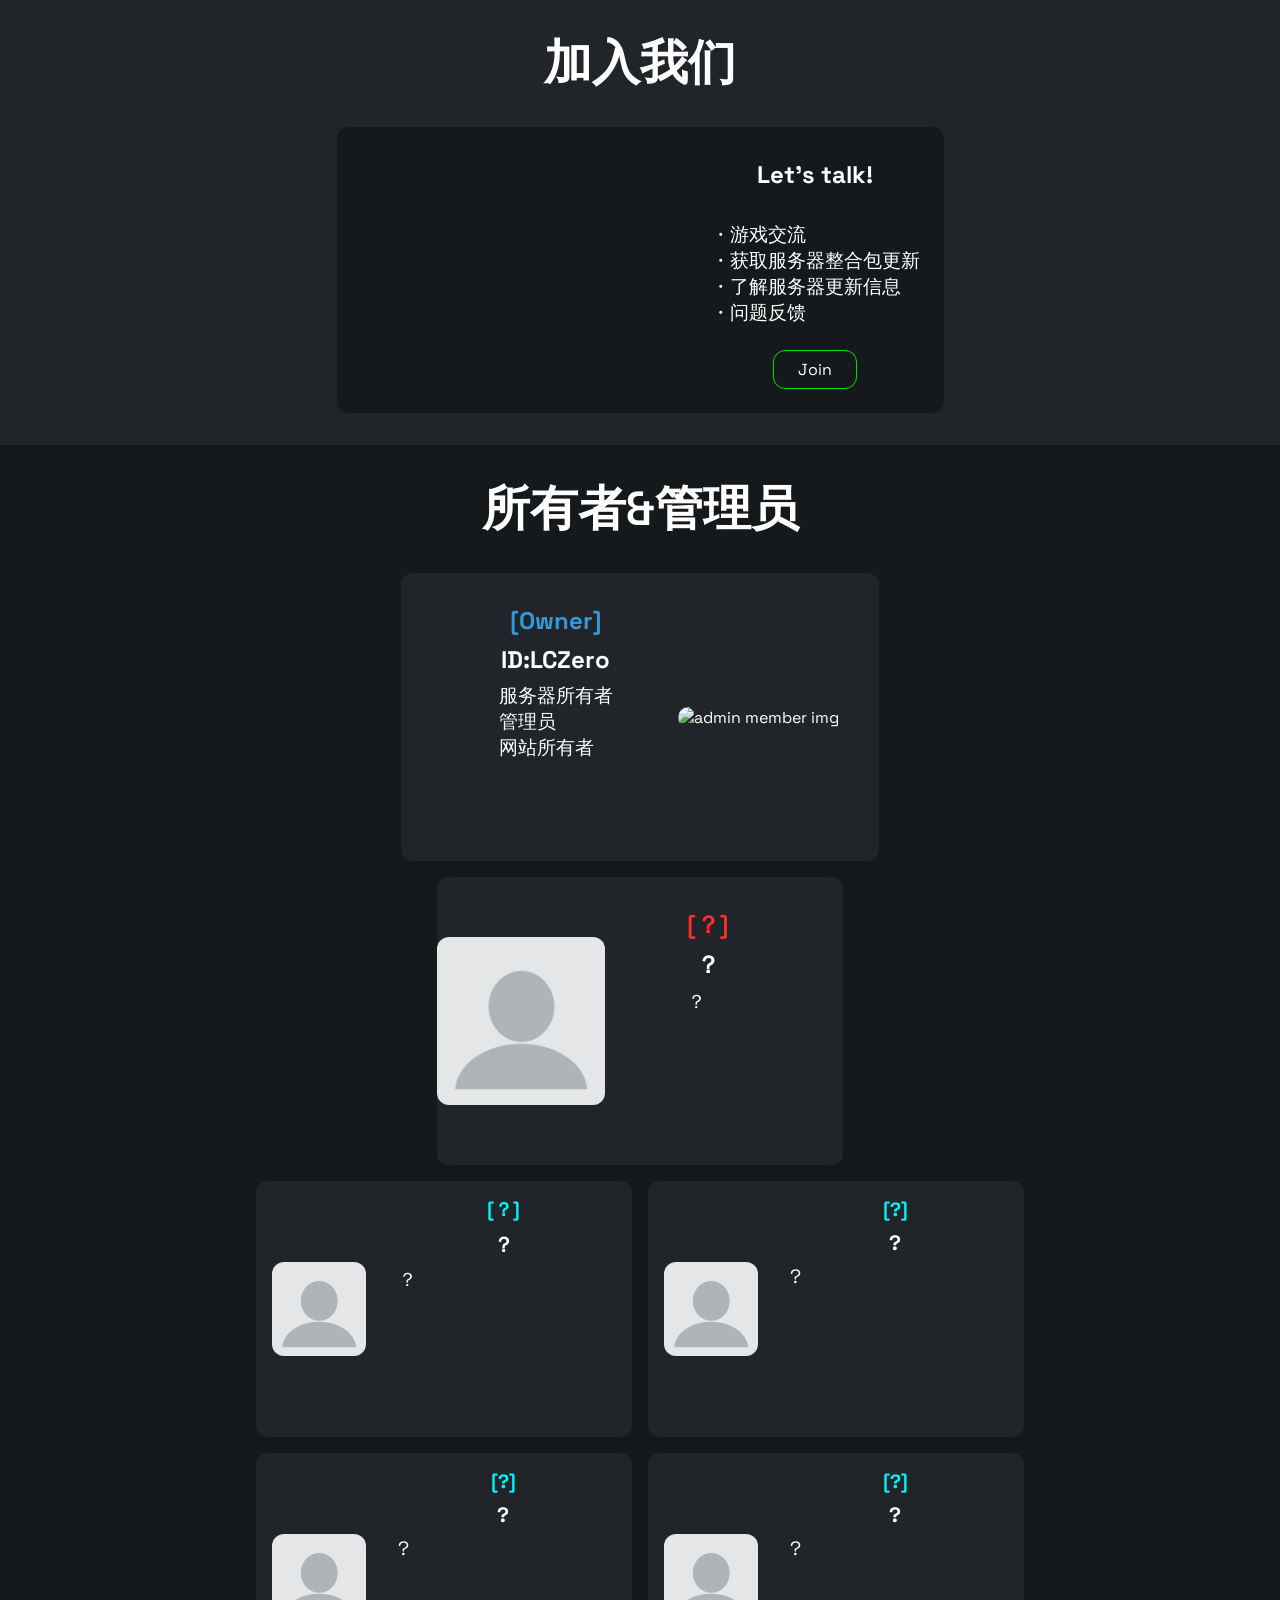
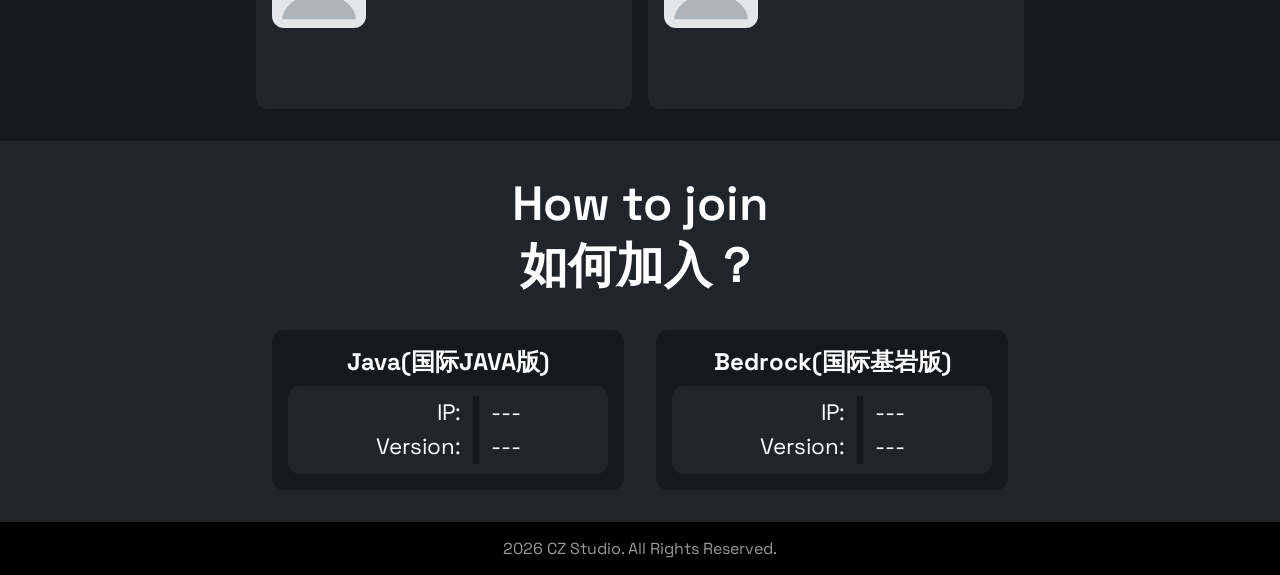
==== commit 654a91f5: "自动上传：2026-07-11 03:06:12" ====
--- a/Sub-side/Zero's MC Website/index.html
+++ b/Sub-side/Zero's MC Website/index.html
@@ -57,9 +57,9 @@
           <img class="main1_logo" src="media\CZ logo.png" alt="logo">
         </a>
         <div class="main1_description">
-          <a>Minecraft,<br></a>
+          <a>后会有期,<br></a>
           <a class="main1_actcent">Zero's SERVER</a>
-            <br>现已上线
+            <br>因不可抗力因素，该服务器于2026年1月21日正式停止运营
         </div>
         <div class="main1_ipcopier_div">
           <!-- <button class="main1_ipcopier" onclick="copyText()" type="button"> -->
@@ -141,7 +141,7 @@
           <div class="main4_dc_description_div">
             <a class="main4_dc_description_title">Let's talk!</a>
             <a class="main4_dc_description"> ・游戏交流 <br> ・获取服务器整合包更新 <br> ・了解服务器更新信息 <br> ・问题反馈</a>
-            <a href="https://qm.qq.com/q/MsFGFXQ4w2" class="main4_dc_button_a">
+            <a href="#" class="main4_dc_button_a">
               <div class="main4_dc_button">Join</div>
             </a>
           </div>
@@ -215,8 +215,8 @@
                 <a>Version:</a>
               </div>
               <div class="main3_join_values">
-                <a>进群可查看</a>
-                <a>1.21.11</a>
+                <a>---</a>
+                <a>---</a>
               </div>
             </div>
           </div>
@@ -228,8 +228,8 @@
                 <a>Version:</a>
               </div>
               <div class="main3_join_values">
-                <a>进群可查看</a>
-                <a>任何版本</a>
+                <a>---</a>
+                <a>---</a>
               </div>
             </div>
           </div>
@@ -253,7 +253,7 @@
       </div> -->
     
       <footer class="copyright_div">
-      <a href="#" class="copyright">2025 CZ Studio. All Rights Reserved.</a>
+      <a href="#" class="copyright">2026 CZ Studio. All Rights Reserved.</a>
     </footer>
   </body>
 </html>
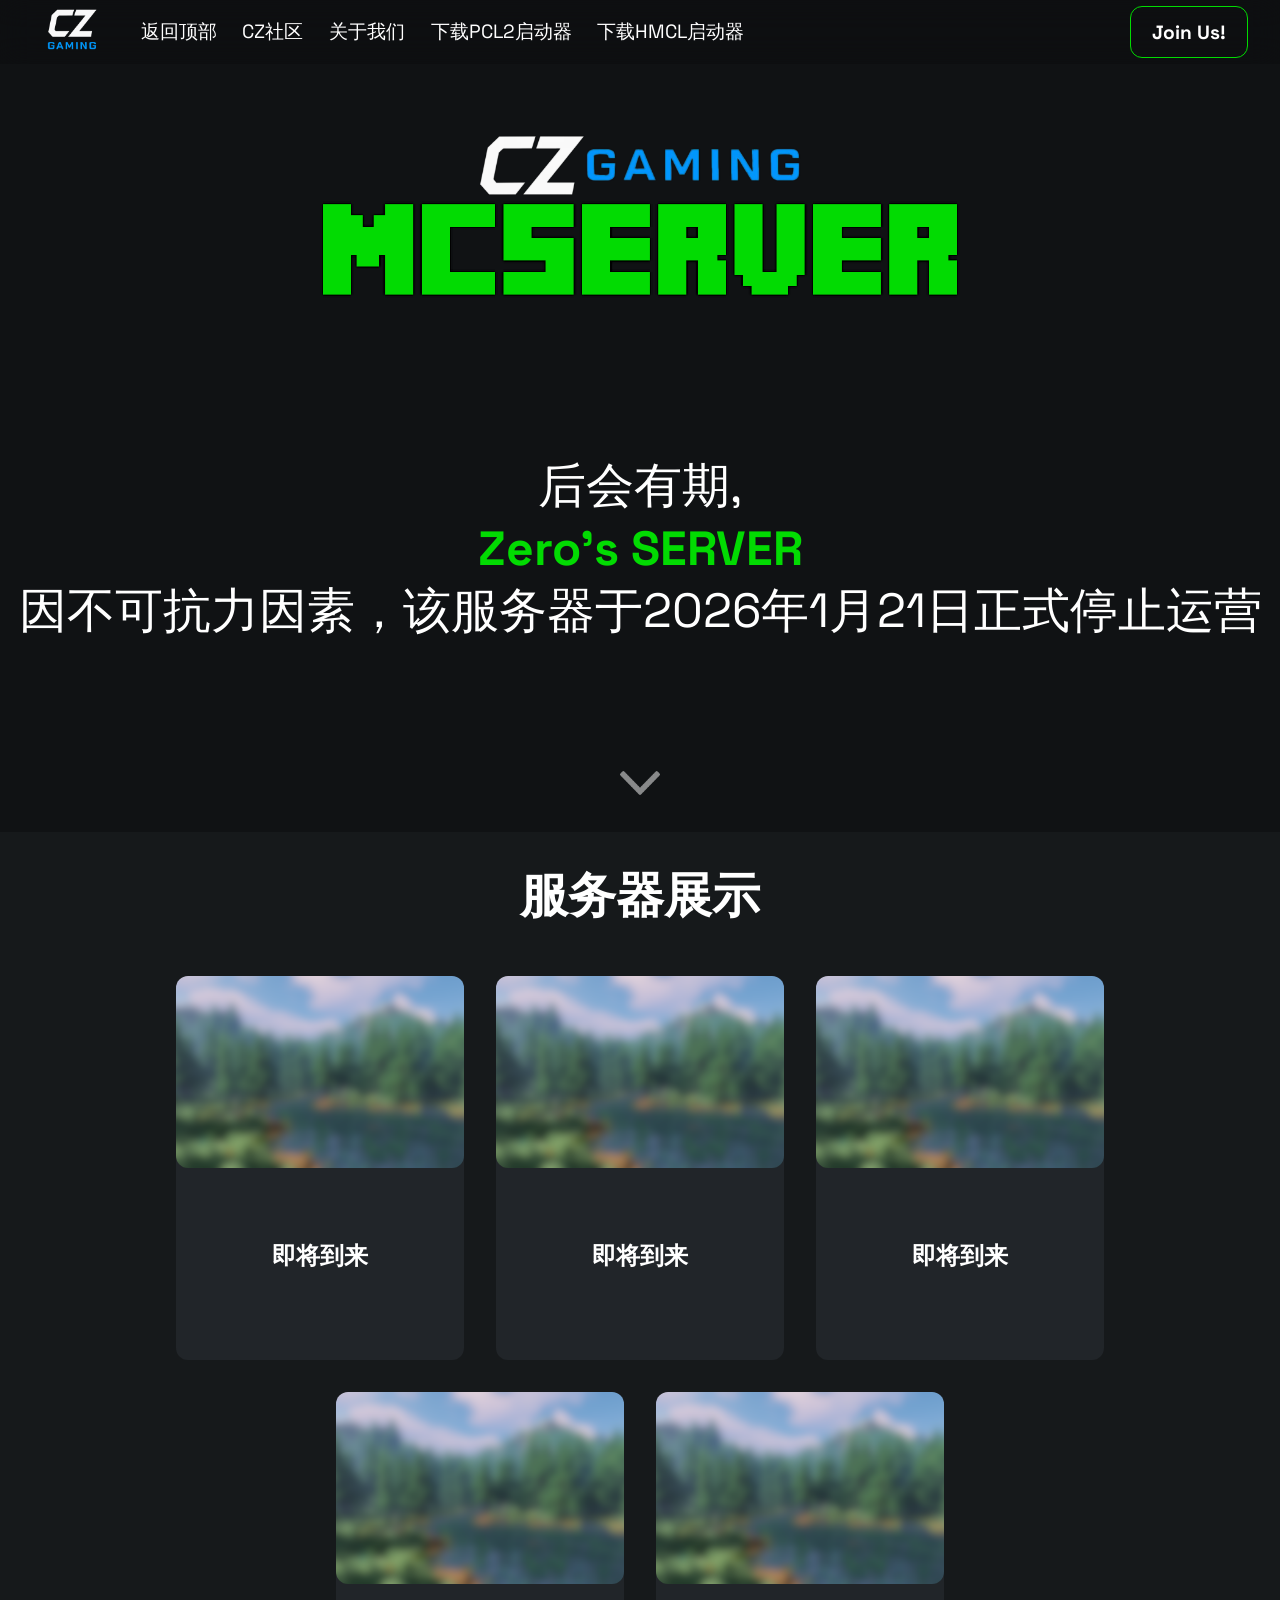
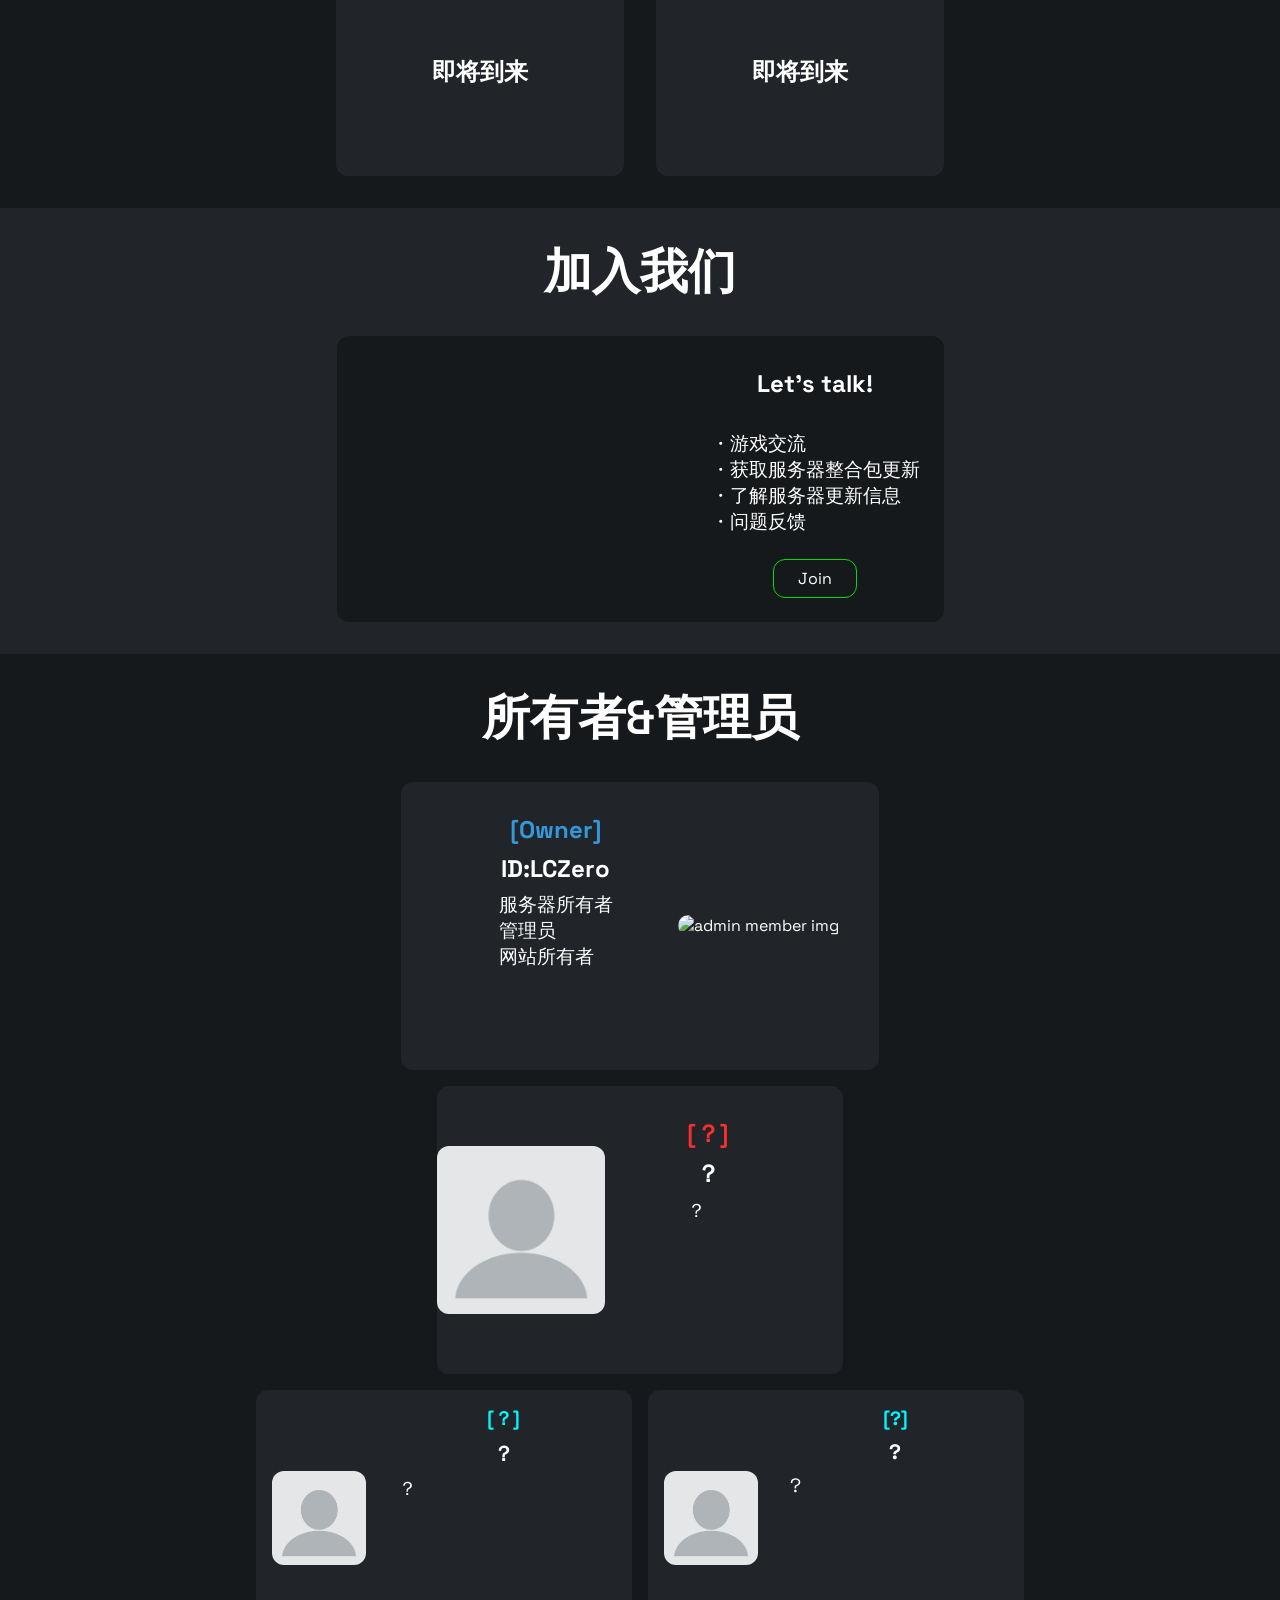
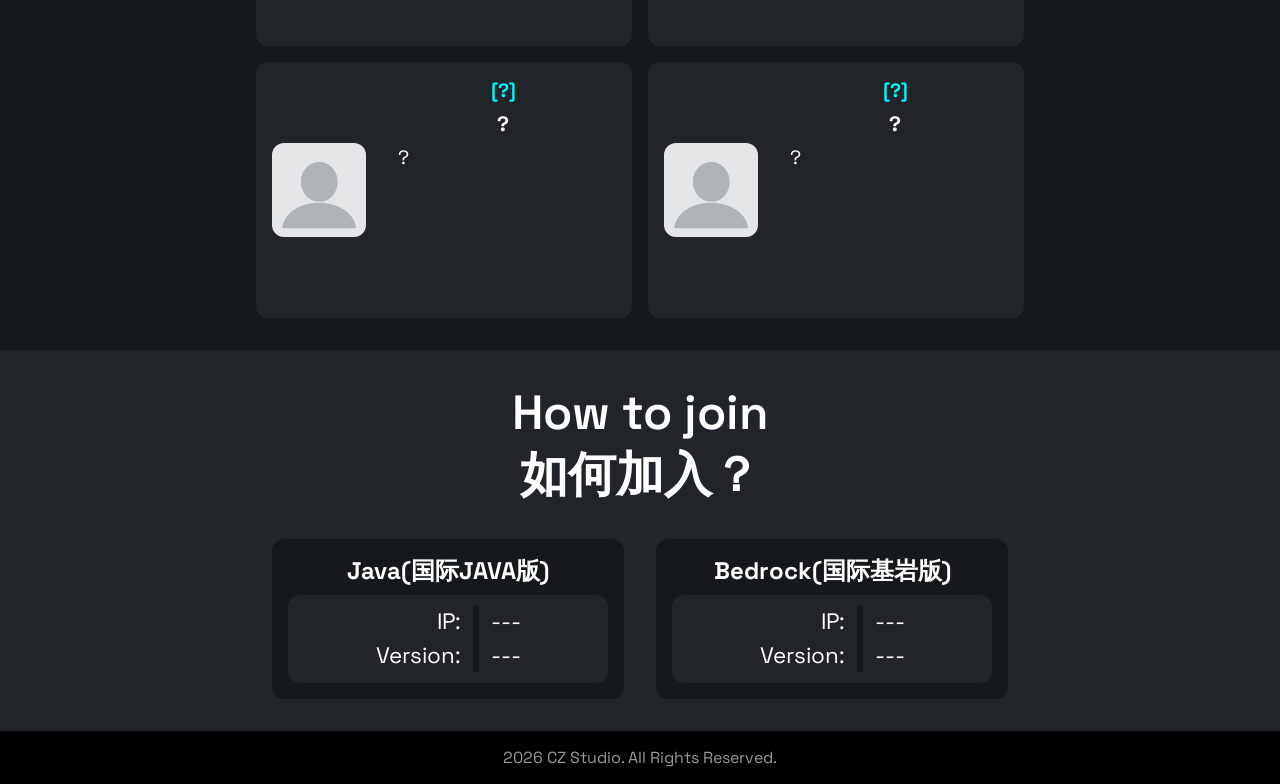
==== commit 74dfb762: "自动上传：2026-08-12 18:06:51" ====
--- a/Sub-side/Zero's MC Website/index.html
+++ b/Sub-side/Zero's MC Website/index.html
@@ -54,7 +54,7 @@
     <div class="mainflex">
       <div class="main1">
         <a class="main1_logo_a" href="#">
-          <img class="main1_logo" src="media\CZ logo.png" alt="logo">
+          <img class="main1_logo" src="media\CZ LOGO.png" alt="logo">
         </a>
         <div class="main1_description">
           <a>后会有期,<br></a>
